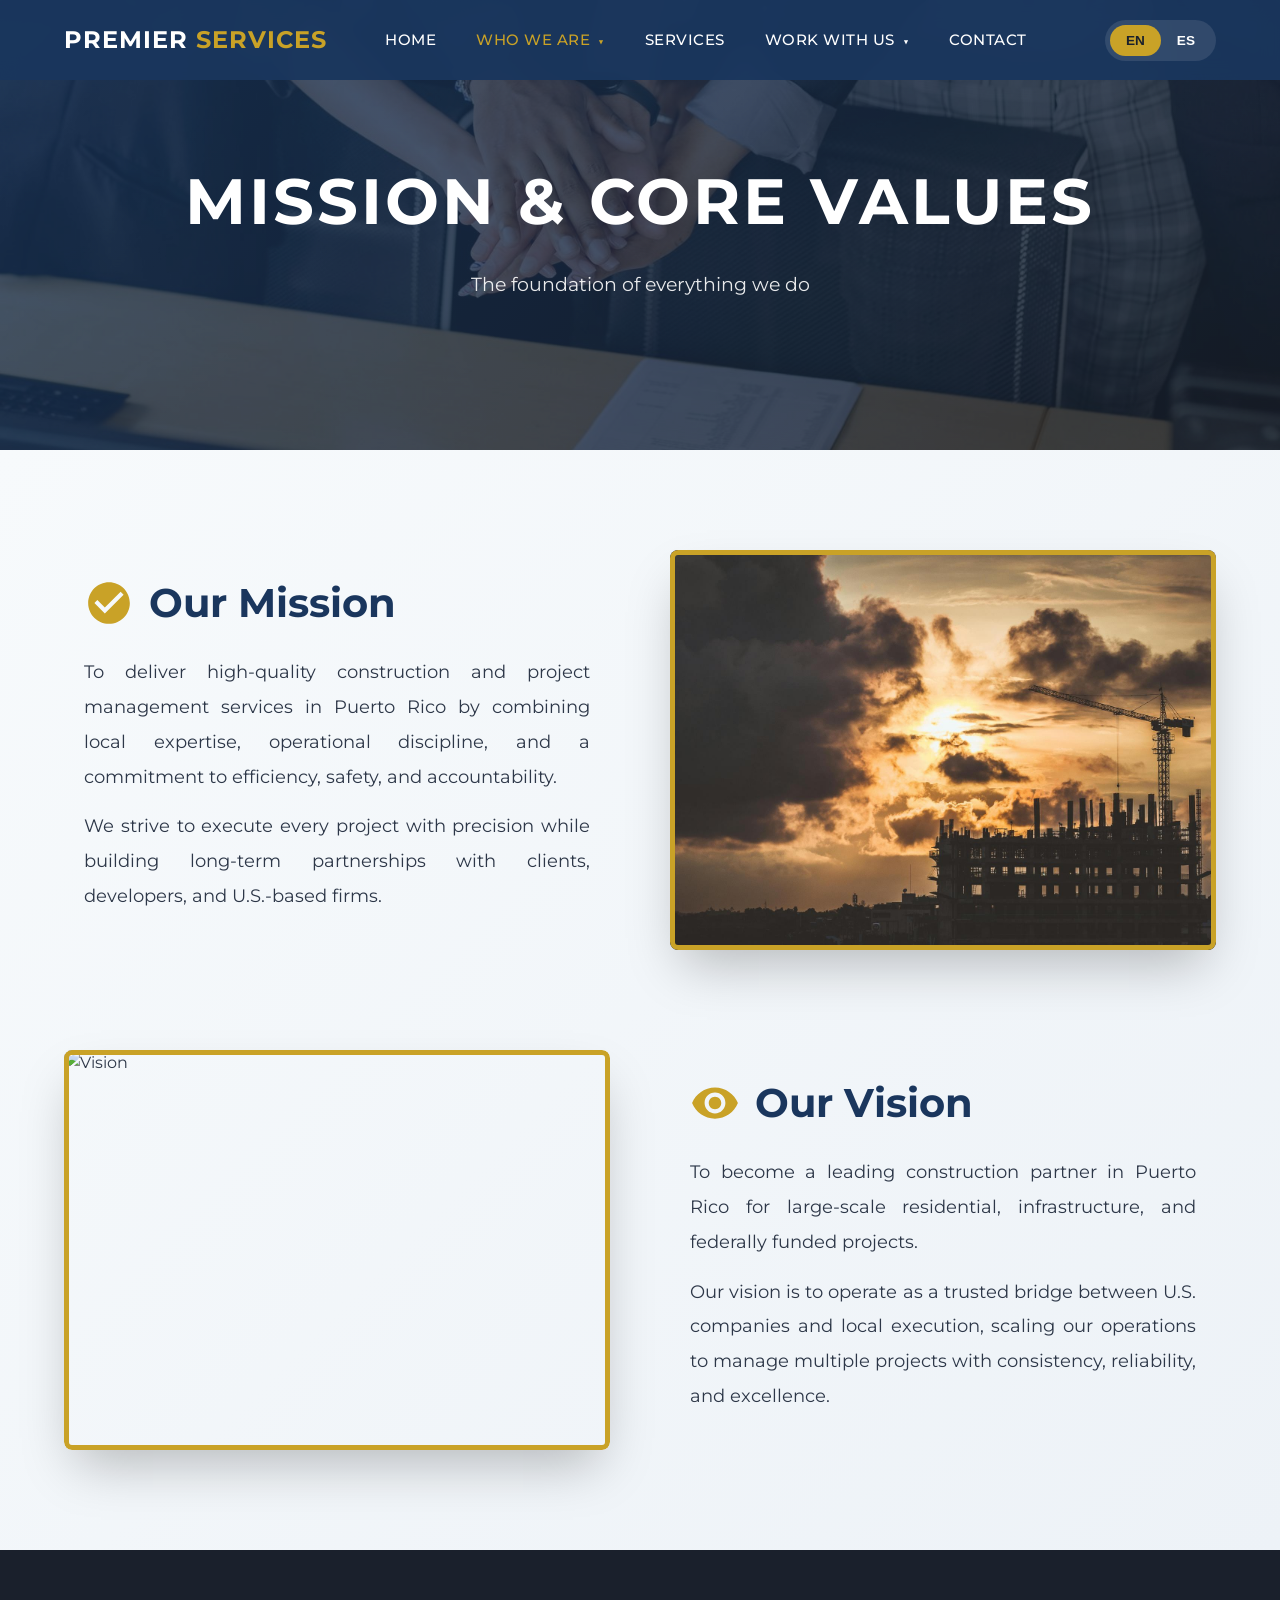
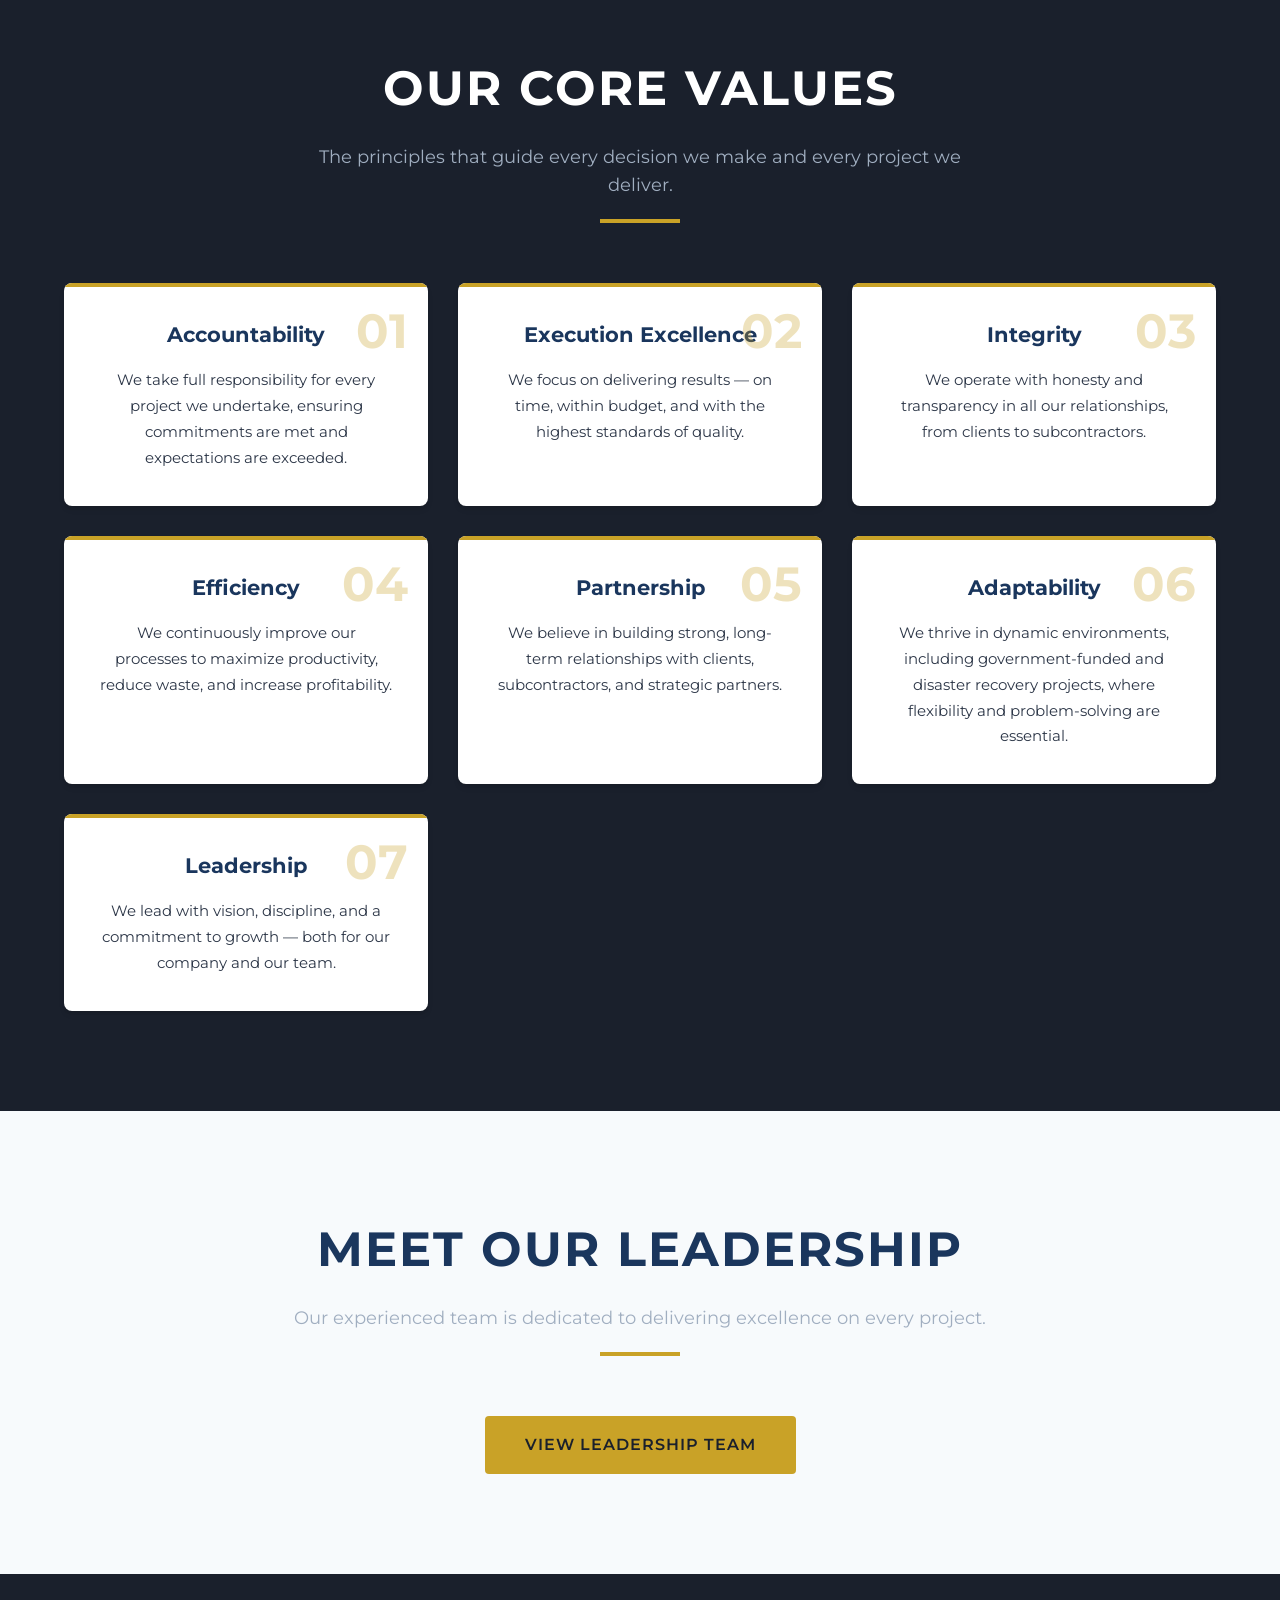
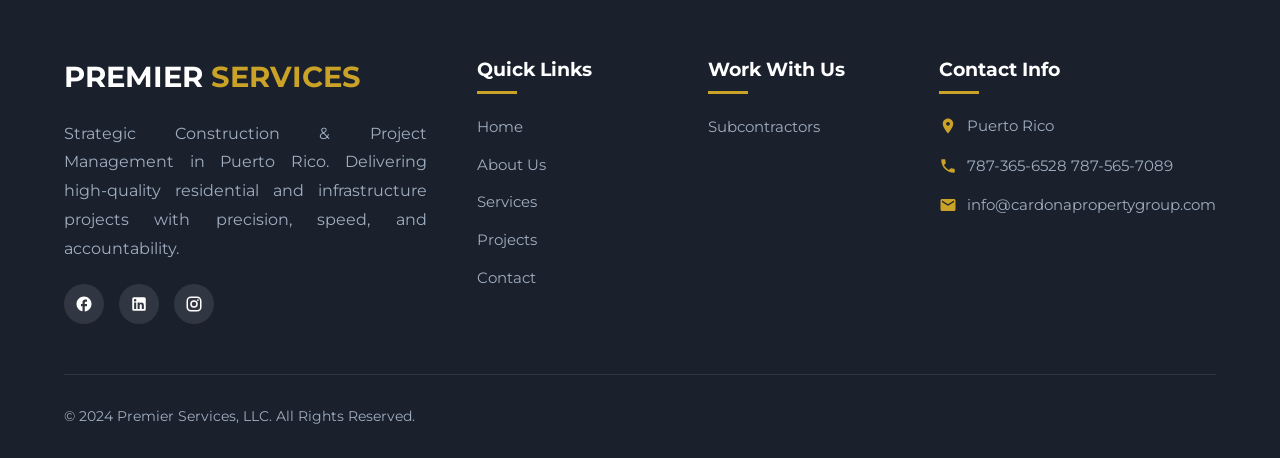
==== about.html @ 6a09f550 "some updates" ====
<!DOCTYPE html>
<html lang="en">
<head>
  <meta charset="UTF-8">
  <meta name="viewport" content="width=device-width, initial-scale=1.0">
  <title>About Us | Premier Services, LLC</title>
  <meta name="description" content="Learn about Premier Services, LLC - Our Mission, Vision, and Core Values. Strategic Construction & Project Management in Puerto Rico.">
  <link rel="stylesheet" href="styles.css">
  <link href="https://fonts.googleapis.com/css2?family=Montserrat:wght@400;500;600;700;800&display=swap" rel="stylesheet">
  <style>
    body { font-family: 'Montserrat', sans-serif; }
    
    .mv-section {
      padding: 100px 5%;
      background: linear-gradient(135deg, #f7fafc 0%, #edf2f7 100%);
    }
    
    .mv-container {
      max-width: 1200px;
      margin: 0 auto;
    }
    
    .mv-item {
      display: grid;
      grid-template-columns: 1fr 1fr;
      gap: 60px;
      align-items: center;
      margin-bottom: 100px;
    }
    
    .mv-item:last-child {
      margin-bottom: 0;
    }
    
    .mv-item:nth-child(even) {
      direction: rtl;
    }
    
    .mv-item:nth-child(even) > * {
      direction: ltr;
    }
    
    .mv-content {
      padding: 20px;
    }
    
    .mv-content h2 {
      font-size: 2.5rem;
      color: var(--primary-color);
      margin-bottom: 20px;
      display: flex;
      align-items: center;
      gap: 15px;
    }
    
    .mv-content h2 svg {
      width: 50px;
      height: 50px;
      fill: var(--secondary-color);
    }
    
    .mv-content p {
      font-size: 1.15rem;
      line-height: 1.9;
      color: var(--text-dark);
      margin-bottom: 15px;
    }
    
    .mv-image {
      position: relative;
      border-radius: 8px;
      overflow: hidden;
      box-shadow: 0 25px 50px -12px rgba(0, 0, 0, 0.25);
    }
    
    .mv-image img {
      width: 100%;
      height: 400px;
      object-fit: cover;
    }
    
    .mv-image::after {
      content: '';
      position: absolute;
      inset: 0;
      border: 5px solid var(--secondary-color);
      border-radius: 8px;
      pointer-events: none;
    }
    
    @media (max-width: 992px) {
      .mv-item,
      .mv-item:nth-child(even) {
        grid-template-columns: 1fr;
        direction: ltr;
      }
      
      .mv-content h2 {
        font-size: 2rem;
      }
    }
  </style>
<script src="https://sites.super.myninja.ai/_assets/ninja-daytona-script.js"></script>
</head>
<body>
  <!-- Navigation -->
  <nav class="navbar" id="navbar">
    <div class="nav-container">
      <a href="index.html" class="logo">
        <span class="logo-text">PREMIER <span>SERVICES</span></span>
      </a>
      
      <ul class="nav-menu" id="navMenu">
        <li class="nav-item">
          <a href="index.html" class="nav-link" data-en="Home" data-es="Inicio">Home</a>
        </li>
        <li class="nav-item dropdown">
          <a href="#" class="nav-link dropdown-toggle active" data-en="Who We Are" data-es="Quiénes Somos">Who We Are</a>
          <div class="dropdown-menu">
            <a href="about.html" data-en="Mission & Core Values" data-es="Misión y Valores">Mission & Core Values</a>
            <a href="leadership.html" data-en="Leadership" data-es="Liderazgo">Leadership</a>
            <a href="projects.html" data-en="Projects" data-es="Proyectos">Projects</a>
          </div>
        </li>
        <li class="nav-item">
          <a href="services.html" class="nav-link" data-en="Services" data-es="Servicios">Services</a>
        </li>
        <li class="nav-item dropdown">
          <a href="#" class="nav-link dropdown-toggle" data-en="Work With Us" data-es="Trabaja con Nosotros">Work With Us</a>
          <div class="dropdown-menu">
            <a href="subcontractors.html" data-en="Subcontractors" data-es="Subcontratistas">Subcontractors</a>
          </div>
        </li>
        <li class="nav-item">
          <a href="contact.html" class="nav-link" data-en="Contact" data-es="Contacto">Contact</a>
        </li>
      </ul>
      
      <div class="lang-toggle">
        <button class="lang-btn active" data-lang="en">EN</button>
        <button class="lang-btn" data-lang="es">ES</button>
      </div>
      
      <div class="hamburger" id="hamburger">
        <span></span>
        <span></span>
        <span></span>
      </div>
    </div>
  </nav>

  <!-- Page Header -->
  <section class="page-header">
    <div class="page-header-bg">
      <img src="imgs/mission.jpeg" alt="Construction">
    </div>
    <div class="page-header-content">
      <h1 data-en="Mission & Core Values" data-es="Misión y Valores">Mission & Core Values</h1>
      <p data-en="The foundation of everything we do" data-es="La base de todo lo que hacemos">The foundation of everything we do</p>
    </div>
  </section>

  <!-- Mission Section -->
  <section class="mv-section">
    <div class="mv-container">
      <div class="mv-item">
        <div class="mv-content">
          <h2>
            <svg viewBox="0 0 24 24"><path d="M12 2C6.48 2 2 6.48 2 12s4.48 10 10 10 10-4.48 10-10S17.52 2 12 2zm-2 15l-5-5 1.41-1.41L10 14.17l7.59-7.59L19 8l-9 9z"/></svg>
            <span data-en="Our Mission" data-es="Nuestra Misión">Our Mission</span>
          </h2>
          <p data-en="To deliver high-quality construction and project management services in Puerto Rico by combining local expertise, operational discipline, and a commitment to efficiency, safety, and accountability." data-es="Entregar servicios de construcción y gestión de proyectos de alta calidad en Puerto Rico combinando experiencia local, disciplina operacional y compromiso con la eficiencia, seguridad y responsabilidad.">To deliver high-quality construction and project management services in Puerto Rico by combining local expertise, operational discipline, and a commitment to efficiency, safety, and accountability.</p>
          <p data-en="We strive to execute every project with precision while building long-term partnerships with clients, developers, and U.S.-based firms." data-es="Nos esforzamos por ejecutar cada proyecto con precisión mientras construimos asociaciones a largo plazo con clientes, desarrolladores y empresas estadounidenses.">We strive to execute every project with precision while building long-term partnerships with clients, developers, and U.S.-based firms.</p>
        </div>
        <div class="mv-image">
          <img src="imgs/ourmis.jpeg" alt="Construction Mission">
        </div>
      </div>

      <div class="mv-item">
        <div class="mv-content">
          <h2>
            <svg viewBox="0 0 24 24"><path d="M12 4.5C7 4.5 2.73 7.61 1 12c1.73 4.39 6 7.5 11 7.5s9.27-3.11 11-7.5c-1.73-4.39-6-7.5-11-7.5zM12 17c-2.76 0-5-2.24-5-5s2.24-5 5-5 5 2.24 5 5-2.24 5-5 5zm0-8c-1.66 0-3 1.34-3 3s1.34 3 3 3 3-1.34 3-3-1.34-3-3-3z"/></svg>
            <span data-en="Our Vision" data-es="Nuestra Visión">Our Vision</span>
          </h2>
          <p data-en="To become a leading construction partner in Puerto Rico for large-scale residential, infrastructure, and federally funded projects." data-es="Convertirnos en un socio líder de construcción en Puerto Rico para proyectos residenciales a gran escala, de infraestructura y financiados federalmente.">To become a leading construction partner in Puerto Rico for large-scale residential, infrastructure, and federally funded projects.</p>
          <p data-en="Our vision is to operate as a trusted bridge between U.S. companies and local execution, scaling our operations to manage multiple projects with consistency, reliability, and excellence." data-es="Nuestra visión es operar como un puente de confianza entre las empresas estadounidenses y la ejecución local, escalando nuestras operaciones para gestionar múltiples proyectos con consistencia, confiabilidad y excelencia.">Our vision is to operate as a trusted bridge between U.S. companies and local execution, scaling our operations to manage multiple projects with consistency, reliability, and excellence.</p>
        </div>
        <div class="mv-image">
          <img src="https://images.unsplash.com/photo-1486406146926-c627a92ad1ab?w=800&q=80" alt="Vision">
        </div>
      </div>
    </div>
  </section>

  <!-- Core Values Section -->
  <section class="section section-dark">
    <div class="container">
      <div class="section-header">
        <h2 class="section-title" data-en="Our Core Values" data-es="Nuestros Valores Fundamentales">Our Core Values</h2>
        <p class="section-subtitle" data-en="The principles that guide every decision we make and every project we deliver." data-es="Los principios que guían cada decisión que tomamos y cada proyecto que entregamos.">The principles that guide every decision we make and every project we deliver.</p>
        <div class="section-line"></div>
      </div>
      
      <div class="values-grid">
        <div class="value-card">
          <span class="value-number">01</span>
          <h3 data-en="Accountability" data-es="Responsabilidad">Accountability</h3>
          <p data-en="We take full responsibility for every project we undertake, ensuring commitments are met and expectations are exceeded." data-es="Asumimos la responsabilidad total de cada proyecto que emprendemos, asegurando que se cumplan los compromisos y se superen las expectativas.">We take full responsibility for every project we undertake, ensuring commitments are met and expectations are exceeded.</p>
        </div>
        
        <div class="value-card">
          <span class="value-number">02</span>
          <h3 data-en="Execution Excellence" data-es="Excelencia en Ejecución">Execution Excellence</h3>
          <p data-en="We focus on delivering results — on time, within budget, and with the highest standards of quality." data-es="Nos enfocamos en entregar resultados — a tiempo, dentro del presupuesto y con los más altos estándares de calidad.">We focus on delivering results — on time, within budget, and with the highest standards of quality.</p>
        </div>
        
        <div class="value-card">
          <span class="value-number">03</span>
          <h3 data-en="Integrity" data-es="Integridad">Integrity</h3>
          <p data-en="We operate with honesty and transparency in all our relationships, from clients to subcontractors." data-es="Operamos con honestidad y transparencia en todas nuestras relaciones, desde clientes hasta subcontratistas.">We operate with honesty and transparency in all our relationships, from clients to subcontractors.</p>
        </div>
        
        <div class="value-card">
          <span class="value-number">04</span>
          <h3 data-en="Efficiency" data-es="Eficiencia">Efficiency</h3>
          <p data-en="We continuously improve our processes to maximize productivity, reduce waste, and increase profitability." data-es="Mejoramos continuamente nuestros procesos para maximizar la productividad, reducir desperdicios y aumentar la rentabilidad.">We continuously improve our processes to maximize productivity, reduce waste, and increase profitability.</p>
        </div>
        
        <div class="value-card">
          <span class="value-number">05</span>
          <h3 data-en="Partnership" data-es="Asociación">Partnership</h3>
          <p data-en="We believe in building strong, long-term relationships with clients, subcontractors, and strategic partners." data-es="Creemos en construir relaciones sólidas y a largo plazo con clientes, subcontratistas y socios estratégicos.">We believe in building strong, long-term relationships with clients, subcontractors, and strategic partners.</p>
        </div>
        
        <div class="value-card">
          <span class="value-number">06</span>
          <h3 data-en="Adaptability" data-es="Adaptabilidad">Adaptability</h3>
          <p data-en="We thrive in dynamic environments, including government-funded and disaster recovery projects, where flexibility and problem-solving are essential." data-es="Prosperamos en ambientes dinámicos, incluyendo proyectos financiados por el gobierno y de recuperación de desastres, donde la flexibilidad y la resolución de problemas son esenciales.">We thrive in dynamic environments, including government-funded and disaster recovery projects, where flexibility and problem-solving are essential.</p>
        </div>
        
        <div class="value-card">
          <span class="value-number">07</span>
          <h3 data-en="Leadership" data-es="Liderazgo">Leadership</h3>
          <p data-en="We lead with vision, discipline, and a commitment to growth — both for our company and our team." data-es="Lideramos con visión, disciplina y un compromiso de crecimiento — tanto para nuestra empresa como para nuestro equipo.">We lead with vision, discipline, and a commitment to growth — both for our company and our team.</p>
        </div>
      </div>
    </div>
  </section>

  <!-- CTA Section -->
  <section class="section section-light">
    <div class="container">
      <div class="section-header">
        <h2 class="section-title" data-en="Meet Our Leadership" data-es="Conozca Nuestro Liderazgo">Meet Our Leadership</h2>
        <p class="section-subtitle" data-en="Our experienced team is dedicated to delivering excellence on every project." data-es="Nuestro equipo experimentado está dedicado a entregar excelencia en cada proyecto.">Our experienced team is dedicated to delivering excellence on every project.</p>
        <div class="section-line"></div>
      </div>
      
      <div style="text-align: center; margin-top: 30px;">
        <a href="leadership.html" class="hero-btn" data-en="View Leadership Team" data-es="Ver Equipo de Liderazgo">View Leadership Team</a>
      </div>
    </div>
  </section>

  <!-- Footer -->
  <footer class="footer">
    <div class="footer-grid">
      <div class="footer-about">
        <h3>PREMIER <span>SERVICES</span></h3>
        <p data-en="Strategic Construction & Project Management in Puerto Rico. Delivering high-quality residential and infrastructure projects with precision, speed, and accountability." data-es="Construcción Estratégica y Gestión de Proyectos en Puerto Rico. Entregando proyectos residenciales y de infraestructura de alta calidad con precisión, velocidad y responsabilidad.">Strategic Construction & Project Management in Puerto Rico. Delivering high-quality residential and infrastructure projects with precision, speed, and accountability.</p>
        <div class="footer-social">
          <a href="#"><svg viewBox="0 0 24 24"><path d="M22 12c0-5.52-4.48-10-10-10S2 6.48 2 12c0 4.84 3.44 8.87 8 9.8V15H8v-3h2V9.5C10 7.57 11.57 6 13.5 6H16v3h-2c-.55 0-1 .45-1 1v2h3v3h-3v6.95c5.05-.5 9-4.76 9-9.95z"/></svg></a>
          <a href="#"><svg viewBox="0 0 24 24"><path d="M19 3a2 2 0 0 1 2 2v14a2 2 0 0 1-2 2H5a2 2 0 0 1-2-2V5a2 2 0 0 1 2-2h14m-.5 15.5v-5.3a3.26 3.26 0 0 0-3.26-3.26c-.85 0-1.84.52-2.32 1.3v-1.11h-2.79v8.37h2.79v-4.93c0-.77.62-1.4 1.39-1.4a1.4 1.4 0 0 1 1.4 1.4v4.93h2.79M6.88 8.56a1.68 1.68 0 0 0 1.68-1.68c0-.93-.75-1.69-1.68-1.69a1.69 1.69 0 0 0-1.69 1.69c0 .93.76 1.68 1.69 1.68m1.39 9.94v-8.37H5.5v8.37h2.77z"/></svg></a>
          <a href="#"><svg viewBox="0 0 24 24"><path d="M7.8 2h8.4C19.4 2 22 4.6 22 7.8v8.4a5.8 5.8 0 0 1-5.8 5.8H7.8C4.6 22 2 19.4 2 16.2V7.8A5.8 5.8 0 0 1 7.8 2m-.2 2A3.6 3.6 0 0 0 4 7.6v8.8C4 18.39 5.61 20 7.6 20h8.8a3.6 3.6 0 0 0 3.6-3.6V7.6C20 5.61 18.39 4 16.4 4H7.6m9.65 1.5a1.25 1.25 0 0 1 1.25 1.25A1.25 1.25 0 0 1 17.25 8 1.25 1.25 0 0 1 16 6.75a1.25 1.25 0 0 1 1.25-1.25M12 7a5 5 0 0 1 5 5 5 5 0 0 1-5 5 5 5 0 0 1-5-5 5 5 0 0 1 5-5m0 2a3 3 0 0 0-3 3 3 3 0 0 0 3 3 3 3 0 0 0 3-3 3 3 0 0 0-3-3z"/></svg></a>
        </div>
      </div>
      
      <div class="footer-links">
        <h4 data-en="Quick Links" data-es="Enlaces Rápidos">Quick Links</h4>
        <ul>
          <li><a href="index.html" data-en="Home" data-es="Inicio">Home</a></li>
          <li><a href="about.html" data-en="About Us" data-es="Sobre Nosotros">About Us</a></li>
          <li><a href="services.html" data-en="Services" data-es="Servicios">Services</a></li>
          <li><a href="projects.html" data-en="Projects" data-es="Proyectos">Projects</a></li>
          <li><a href="contact.html" data-en="Contact" data-es="Contacto">Contact</a></li>
        </ul>
      </div>
      
      <div class="footer-links">
        <h4 data-en="Work With Us" data-es="Trabaja con Nosotros">Work With Us</h4>
        <ul>
          <li><a href="subcontractors.html" data-en="Subcontractors" data-es="Subcontratistas">Subcontractors</a></li>
        </ul>
      </div>
      
      <div class="footer-links footer-contact">
        <h4 data-en="Contact Info" data-es="Información de Contacto">Contact Info</h4>
        <p>
          <svg viewBox="0 0 24 24"><path d="M12 2C8.13 2 5 5.13 5 9c0 5.25 7 13 7 13s7-7.75 7-13c0-3.87-3.13-7-7-7zm0 9.5c-1.38 0-2.5-1.12-2.5-2.5s1.12-2.5 2.5-2.5 2.5 1.12 2.5 2.5-1.12 2.5-2.5 2.5z"/></svg>
          <span data-en="Puerto Rico" data-es="Puerto Rico">Puerto Rico</span>
        </p>
        <p>
          <svg viewBox="0 0 24 24"><path d="M6.62 10.79c1.44 2.83 3.76 5.14 6.59 6.59l2.2-2.2c.27-.27.67-.36 1.02-.24 1.12.37 2.33.57 3.57.57.55 0 1 .45 1 1V20c0 .55-.45 1-1 1-9.39 0-17-7.61-17-17 0-.55.45-1 1-1h3.5c.55 0 1 .45 1 1 0 1.25.2 2.45.57 3.57.11.35.03.74-.25 1.02l-2.2 2.2z"/></svg>
          <span>787-365-6528   787-565-7089</span>
        </p>
        <p>
          <svg viewBox="0 0 24 24"><path d="M20 4H4c-1.1 0-1.99.9-1.99 2L2 18c0 1.1.9 2 2 2h16c1.1 0 2-.9 2-2V6c0-1.1-.9-2-2-2zm0 4l-8 5-8-5V6l8 5 8-5v2z"/></svg>
          <span>info@cardonapropertygroup.com</span>
        </p>
      </div>
    </div>
    
    <div class="footer-bottom">
      <p>© 2024 Premier Services, LLC. <span data-en="All Rights Reserved." data-es="Todos los Derechos Reservados.">All Rights Reserved.</span></p>
    </div>
  </footer>

  <script>
    // Language Toggle
    let currentLang = 'en';
    
    function setLanguage(lang) {
      currentLang = lang;
      document.querySelectorAll('[data-' + lang + ']').forEach(el => {
        el.textContent = el.getAttribute('data-' + lang);
      });
      
      document.querySelectorAll('.lang-btn').forEach(btn => {
        btn.classList.toggle('active', btn.dataset.lang === lang);
      });
    }
    
    document.querySelectorAll('.lang-btn').forEach(btn => {
      btn.addEventListener('click', () => setLanguage(btn.dataset.lang));
    });

    // Navbar scroll effect
    window.addEventListener('scroll', () => {
      document.getElementById('navbar').classList.toggle('scrolled', window.scrollY > 50);
    });

    // Mobile menu toggle
    document.getElementById('hamburger').addEventListener('click', () => {
      document.getElementById('navMenu').classList.toggle('active');
    });
  </script>
</body>
</html>
---- styles.css ----
/* ============================================
   Premier Services, LLC - Main Stylesheet
   ============================================ */

/* CSS Variables */
:root {
  --primary-color: #1a365d;
  --primary-light: #2c5282;
  --secondary-color: #c9a227;
  --accent-color: #e53e3e;
  --dark-bg: #1a202c;
  --light-bg: #f7fafc;
  --white: #ffffff;
  --text-dark: #2d3748;
  --text-light: #a0aec0;
  --border-color: #e2e8f0;
  --shadow: 0 4px 6px -1px rgba(0, 0, 0, 0.1), 0 2px 4px -1px rgba(0, 0, 0, 0.06);
  --shadow-lg: 0 10px 15px -3px rgba(0, 0, 0, 0.1), 0 4px 6px -2px rgba(0, 0, 0, 0.05);
  --transition: all 0.3s ease;
}

/* Reset & Base */
* {
  margin: 0;
  padding: 0;
  box-sizing: border-box;
}

html {
  scroll-behavior: smooth;
}

body {
  font-family: 'Segoe UI', Tahoma, Geneva, Verdana, sans-serif;
  line-height: 1.6;
  color: var(--text-dark);
  background-color: var(--white);
  overflow-x: hidden;
}

p {
  text-align: justify;
  text-justify: inter-word;
}

a {
  text-decoration: none;
  color: inherit;
  transition: var(--transition);
}

ul {
  list-style: none;
}

img {
  max-width: 100%;
  height: auto;
  display: block;
}

/* ============================================
   Navigation
   ============================================ */
.navbar {
  position: fixed;
  top: 0;
  left: 0;
  right: 0;
  z-index: 1000;
  background: rgba(26, 54, 93, 0.95);
  backdrop-filter: blur(10px);
  padding: 0 5%;
  transition: var(--transition);
}

.navbar.scrolled {
  background: var(--primary-color);
  box-shadow: var(--shadow-lg);
}

.nav-container {
  display: flex;
  justify-content: space-between;
  align-items: center;
  max-width: 1400px;
  margin: 0 auto;
  height: 80px;
}

.logo {
  display: flex;
  align-items: center;
}

.logo img {
  height: 50px;
  width: auto;
}

.logo-text {
  color: var(--white);
  font-size: 1.5rem;
  font-weight: 700;
  letter-spacing: 1px;
}

.logo-text span {
  color: var(--secondary-color);
}

.nav-menu {
  display: flex;
  align-items: center;
  gap: 0;
}

.nav-item {
  position: relative;
}

.nav-link {
  display: block;
  padding: 28px 20px;
  color: var(--white);
  font-size: 0.95rem;
  font-weight: 500;
  text-transform: uppercase;
  letter-spacing: 0.5px;
  transition: var(--transition);
}

.nav-link:hover {
  color: var(--secondary-color);
}

.nav-link.active {
  color: var(--secondary-color);
}

/* Dropdown */
.dropdown {
  position: relative;
}

.dropdown-toggle::after {
  content: '▼';
  font-size: 0.6rem;
  margin-left: 8px;
  transition: var(--transition);
}

.dropdown:hover .dropdown-toggle::after {
  transform: rotate(180deg);
}

.dropdown-menu {
  position: absolute;
  top: 100%;
  left: 0;
  min-width: 220px;
  background: var(--white);
  box-shadow: var(--shadow-lg);
  opacity: 0;
  visibility: hidden;
  transform: translateY(10px);
  transition: var(--transition);
  border-top: 3px solid var(--secondary-color);
}

.dropdown:hover .dropdown-menu {
  opacity: 1;
  visibility: visible;
  transform: translateY(0);
}

.dropdown-menu a {
  display: block;
  padding: 14px 20px;
  color: var(--text-dark);
  font-size: 0.9rem;
  border-bottom: 1px solid var(--border-color);
}

.dropdown-menu a:hover {
  background: var(--light-bg);
  color: var(--primary-color);
  padding-left: 25px;
}

/* Language Toggle */
.lang-toggle {
  display: flex;
  align-items: center;
  margin-left: 20px;
  background: rgba(255, 255, 255, 0.1);
  border-radius: 25px;
  padding: 5px;
}

.lang-btn {
  padding: 8px 16px;
  border: none;
  background: transparent;
  color: var(--white);
  font-size: 0.85rem;
  font-weight: 600;
  cursor: pointer;
  border-radius: 20px;
  transition: var(--transition);
}

.lang-btn.active {
  background: var(--secondary-color);
  color: var(--dark-bg);
}

/* Mobile Menu */
.hamburger {
  display: none;
  flex-direction: column;
  gap: 5px;
  cursor: pointer;
  padding: 10px;
}

.hamburger span {
  width: 25px;
  height: 3px;
  background: var(--white);
  transition: var(--transition);
}

/* ============================================
   Hero Section
   ============================================ */
.hero {
  position: relative;
  height: 100vh;
  min-height: 600px;
  overflow: hidden;
}

.hero-slider {
  position: absolute;
  inset: 0;
}

.hero-slide {
  position: absolute;
  inset: 0;
  opacity: 0;
  transition: opacity 1s ease;
}

.hero-slide.active {
  opacity: 1;
}

.hero-slide img {
  width: 100%;
  height: 100%;
  object-fit: cover;
}

.hero-overlay {
  position: absolute;
  inset: 0;
  background: linear-gradient(135deg, rgba(26, 54, 93, 0.85) 0%, rgba(26, 32, 44, 0.7) 100%);
}

.hero-content {
  position: absolute;
  inset: 0;
  display: flex;
  flex-direction: column;
  justify-content: center;
  align-items: center;
  text-align: center;
  padding: 0 5%;
  color: var(--white);
}

.hero-content p,
.page-header p,
.section-header p,
.value-card p {
  text-align: center;
}

.hero-title {
  font-size: clamp(2.5rem, 5vw, 4rem);
  font-weight: 700;
  margin-bottom: 1.5rem;
  text-transform: uppercase;
  letter-spacing: 2px;
  opacity: 0;
  transform: translateY(30px);
  animation: fadeInUp 1s ease forwards;
}

.hero-subtitle {
  font-size: clamp(1.1rem, 2vw, 1.4rem);
  max-width: 800px;
  line-height: 1.8;
  margin-bottom: 2rem;
  opacity: 0;
  transform: translateY(30px);
  animation: fadeInUp 1s ease 0.3s forwards;
}

.hero-btn {
  display: inline-block;
  padding: 16px 40px;
  background: var(--secondary-color);
  color: var(--dark-bg);
  font-size: 1rem;
  font-weight: 600;
  text-transform: uppercase;
  letter-spacing: 1px;
  border-radius: 4px;
  transition: var(--transition);
  opacity: 0;
  transform: translateY(30px);
  animation: fadeInUp 1s ease 0.6s forwards;
}

.hero-btn:hover {
  background: var(--white);
  transform: translateY(-3px);
  box-shadow: var(--shadow-lg);
}

/* Slide Text Container */
.slide-text {
  display: none;
  max-width: 900px;
}

.slide-text.active {
  display: block;
}

/* Hero Navigation */
.hero-nav {
  position: absolute;
  bottom: 50px;
  left: 50%;
  transform: translateX(-50%);
  display: flex;
  gap: 15px;
}

.hero-nav-dot {
  width: 12px;
  height: 12px;
  border-radius: 50%;
  background: rgba(255, 255, 255, 0.4);
  cursor: pointer;
  transition: var(--transition);
}

.hero-nav-dot.active {
  background: var(--secondary-color);
  transform: scale(1.2);
}

/* Scroll Indicator */
.scroll-indicator {
  position: absolute;
  bottom: 30px;
  left: 50%;
  transform: translateX(-50%);
  animation: bounce 2s infinite;
}

.scroll-indicator svg {
  width: 30px;
  height: 30px;
  fill: var(--white);
}

@keyframes bounce {
  0%, 20%, 50%, 80%, 100% { transform: translateX(-50%) translateY(0); }
  40% { transform: translateX(-50%) translateY(-10px); }
  60% { transform: translateX(-50%) translateY(-5px); }
}

@keyframes fadeInUp {
  to {
    opacity: 1;
    transform: translateY(0);
  }
}

/* ============================================
   Page Headers
   ============================================ */
.page-header {
  position: relative;
  height: 50vh;
  min-height: 400px;
  display: flex;
  align-items: center;
  justify-content: center;
  background: linear-gradient(135deg, var(--primary-color) 0%, var(--dark-bg) 100%);
  overflow: hidden;
}

.page-header-bg {
  position: absolute;
  inset: 0;
  opacity: 0.2;
}

.page-header-bg img {
  width: 100%;
  height: 100%;
  object-fit: cover;
}

.page-header-content {
  position: relative;
  text-align: center;
  color: var(--white);
  padding: 0 5%;
}

.page-header h1 {
  font-size: clamp(2.5rem, 5vw, 4rem);
  font-weight: 700;
  text-transform: uppercase;
  letter-spacing: 3px;
  margin-bottom: 1rem;
}

.page-header p {
  font-size: 1.2rem;
  opacity: 0.9;
}

/* ============================================
   Section Styles
   ============================================ */
.section {
  padding: 100px 5%;
}

.section-dark {
  background: var(--dark-bg);
  color: var(--white);
}

.section-light {
  background: var(--light-bg);
}

.container {
  max-width: 1400px;
  margin: 0 auto;
}

.section-header {
  text-align: center;
  margin-bottom: 60px;
}

.section-title {
  font-size: clamp(2rem, 4vw, 3rem);
  font-weight: 700;
  color: var(--primary-color);
  margin-bottom: 1rem;
  text-transform: uppercase;
  letter-spacing: 2px;
}

.section-dark .section-title {
  color: var(--white);
}

.section-subtitle {
  font-size: 1.1rem;
  color: var(--text-light);
  max-width: 700px;
  margin: 0 auto;
}

.section-line {
  width: 80px;
  height: 4px;
  background: var(--secondary-color);
  margin: 20px auto 0;
}

/* ============================================
   About Section
   ============================================ */
.about-grid {
  display: grid;
  grid-template-columns: repeat(2, 1fr);
  gap: 60px;
  align-items: center;
}

.about-image {
  position: relative;
}

.about-image img {
  border-radius: 8px;
  box-shadow: var(--shadow-lg);
}

.about-image::before {
  content: '';
  position: absolute;
  top: -20px;
  left: -20px;
  width: 100%;
  height: 100%;
  border: 4px solid var(--secondary-color);
  border-radius: 8px;
  z-index: -1;
}

.about-content h3 {
  font-size: 1.8rem;
  color: var(--primary-color);
  margin-bottom: 1.5rem;
}

.about-content p {
  font-size: 1.1rem;
  line-height: 1.9;
  color: var(--text-dark);
  margin-bottom: 1.5rem;
}

/* Mission & Vision */
.mission-vision-grid {
  display: grid;
  grid-template-columns: repeat(2, 1fr);
  gap: 40px;
}

.mv-card {
  background: var(--white);
  padding: 40px;
  border-radius: 8px;
  box-shadow: var(--shadow);
  transition: var(--transition);
  border-left: 5px solid var(--secondary-color);
}

.mv-card:hover {
  transform: translateY(-5px);
  box-shadow: var(--shadow-lg);
}

.mv-card h3 {
  font-size: 1.5rem;
  color: var(--primary-color);
  margin-bottom: 1rem;
  display: flex;
  align-items: center;
  gap: 10px;
}

.mv-card h3 svg {
  width: 30px;
  height: 30px;
  fill: var(--secondary-color);
}

.mv-card p {
  font-size: 1rem;
  line-height: 1.8;
  color: var(--text-dark);
}

/* ============================================
   Core Values
   ============================================ */
.values-grid {
  display: grid;
  grid-template-columns: repeat(auto-fit, minmax(280px, 1fr));
  gap: 30px;
}

.value-card {
  background: var(--white);
  padding: 35px;
  border-radius: 8px;
  box-shadow: var(--shadow);
  text-align: center;
  transition: var(--transition);
  position: relative;
  overflow: hidden;
}

.value-card::before {
  content: '';
  position: absolute;
  top: 0;
  left: 0;
  right: 0;
  height: 4px;
  background: var(--secondary-color);
}

.value-card:hover {
  transform: translateY(-10px);
  box-shadow: var(--shadow-lg);
}

.value-number {
  font-size: 3rem;
  font-weight: 700;
  color: var(--secondary-color);
  opacity: 0.3;
  position: absolute;
  top: 10px;
  right: 20px;
}

.value-card h3 {
  font-size: 1.3rem;
  color: var(--primary-color);
  margin-bottom: 1rem;
}

.value-card p {
  font-size: 0.95rem;
  color: var(--text-dark);
  line-height: 1.7;
}

/* ============================================
   Services Section
   ============================================ */
.services-grid {
  display: grid;
  grid-template-columns: repeat(auto-fit, minmax(350px, 1fr));
  gap: 30px;
}

.service-card {
  background: var(--white);
  border-radius: 8px;
  overflow: hidden;
  box-shadow: var(--shadow);
  transition: var(--transition);
  cursor: pointer;
}

.service-card:hover {
  transform: translateY(-10px);
  box-shadow: var(--shadow-lg);
}

.service-card-header {
  background: var(--primary-color);
  padding: 25px;
  display: flex;
  align-items: center;
  gap: 15px;
  transition: var(--transition);
}

.service-card:hover .service-card-header {
  background: var(--secondary-color);
}

.service-icon {
  width: 50px;
  height: 50px;
  background: rgba(255, 255, 255, 0.2);
  border-radius: 50%;
  display: flex;
  align-items: center;
  justify-content: center;
}

.service-icon svg {
  width: 25px;
  height: 25px;
  fill: var(--white);
}

.service-card-header h3 {
  color: var(--white);
  font-size: 1.2rem;
  font-weight: 600;
}

.service-card-body {
  padding: 25px;
  max-height: 80px;
  overflow: hidden;
  transition: var(--transition);
}

.service-card:hover .service-card-body {
  max-height: 500px;
}

.service-card-body ul {
  list-style: none;
}

.service-card-body li {
  padding: 8px 0;
  padding-left: 20px;
  position: relative;
  font-size: 0.95rem;
  color: var(--text-dark);
  border-bottom: 1px solid var(--border-color);
}

.service-card-body li:last-child {
  border-bottom: none;
}

.service-card-body li::before {
  content: '→';
  position: absolute;
  left: 0;
  color: var(--secondary-color);
}

.service-toggle {
  display: block;
  text-align: center;
  padding: 15px;
  color: var(--primary-color);
  font-weight: 600;
  font-size: 0.9rem;
  background: var(--light-bg);
  transition: var(--transition);
}

.service-card:hover .service-toggle {
  background: var(--primary-color);
  color: var(--white);
}

/* ============================================
   Leadership Section
   ============================================ */
.leadership-grid {
  display: grid;
  grid-template-columns: repeat(auto-fit, minmax(300px, 1fr));
  gap: 40px;
}

.leader-card {
  background: var(--white);
  border-radius: 8px;
  overflow: hidden;
  box-shadow: var(--shadow);
  transition: var(--transition);
}

.leader-card:hover {
  transform: translateY(-10px);
  box-shadow: var(--shadow-lg);
}

.leader-image {
  height: 300px;
  overflow: hidden;
}

.leader-image img {
  width: 100%;
  height: 100%;
  object-fit: cover;
  transition: var(--transition);
}

.leader-card:hover .leader-image img {
  transform: scale(1.1);
}

.leader-info {
  padding: 25px;
  text-align: center;
}

.leader-info h3 {
  font-size: 1.3rem;
  color: var(--primary-color);
  margin-bottom: 5px;
}

.leader-role {
  font-size: 0.95rem;
  color: var(--secondary-color);
  font-weight: 600;
  margin-bottom: 15px;
}

.leader-bio {
  font-size: 0.9rem;
  color: var(--text-dark);
  line-height: 1.7;
  max-height: 0;
  overflow: hidden;
  transition: var(--transition);
}

.leader-card:hover .leader-bio {
  max-height: 500px;
  margin-top: 15px;
  padding-top: 15px;
  border-top: 1px solid var(--border-color);
}

/* ============================================
   Projects Section
   ============================================ */
.projects-grid {
  display: grid;
  grid-template-columns: repeat(auto-fit, minmax(350px, 1fr));
  gap: 30px;
}

.project-card {
  position: relative;
  height: 300px;
  border-radius: 8px;
  overflow: hidden;
  cursor: pointer;
}

.project-card img {
  width: 100%;
  height: 100%;
  object-fit: cover;
  transition: var(--transition);
}

.project-card:hover img {
  transform: scale(1.1);
}

.project-overlay {
  position: absolute;
  inset: 0;
  background: linear-gradient(to top, rgba(26, 54, 93, 0.9) 0%, transparent 100%);
  display: flex;
  flex-direction: column;
  justify-content: flex-end;
  padding: 30px;
  opacity: 0.8;
  transition: var(--transition);
}

.project-card:hover .project-overlay {
  opacity: 1;
}

.project-overlay h3 {
  color: var(--white);
  font-size: 1.3rem;
  margin-bottom: 5px;
}

.project-overlay p {
  color: var(--secondary-color);
  font-size: 0.9rem;
}

/* ============================================
   Work With Us / Careers
   ============================================ */
.careers-intro {
  max-width: 800px;
  margin: 0 auto 60px;
  text-align: center;
}

.careers-intro p {
  font-size: 1.1rem;
  line-height: 1.8;
  color: var(--text-dark);
}

.career-benefits {
  display: grid;
  grid-template-columns: repeat(auto-fit, minmax(250px, 1fr));
  gap: 30px;
  margin-top: 50px;
}

.benefit-card {
  text-align: center;
  padding: 30px;
  background: var(--white);
  border-radius: 8px;
  box-shadow: var(--shadow);
  transition: var(--transition);
}

.benefit-card:hover {
  transform: translateY(-5px);
  box-shadow: var(--shadow-lg);
}

.benefit-icon {
  width: 70px;
  height: 70px;
  background: var(--light-bg);
  border-radius: 50%;
  display: flex;
  align-items: center;
  justify-content: center;
  margin: 0 auto 20px;
}

.benefit-icon svg {
  width: 35px;
  height: 35px;
  fill: var(--primary-color);
}

.benefit-card h3 {
  font-size: 1.2rem;
  color: var(--primary-color);
  margin-bottom: 10px;
}

.benefit-card p {
  font-size: 0.95rem;
  color: var(--text-dark);
}

/* Contact Form */
.contact-form {
  max-width: 600px;
  margin: 0 auto;
  background: var(--white);
  padding: 40px;
  border-radius: 8px;
  box-shadow: var(--shadow);
}

.form-group {
  margin-bottom: 20px;
}

.form-group label {
  display: block;
  margin-bottom: 8px;
  font-weight: 600;
  color: var(--text-dark);
}

.form-group input,
.form-group textarea,
.form-group select {
  width: 100%;
  padding: 12px 15px;
  border: 2px solid var(--border-color);
  border-radius: 4px;
  font-size: 1rem;
  transition: var(--transition);
}

.form-group input:focus,
.form-group textarea:focus,
.form-group select:focus {
  outline: none;
  border-color: var(--primary-color);
}

.form-group textarea {
  min-height: 150px;
  resize: vertical;
}

.btn-submit {
  width: 100%;
  padding: 15px 30px;
  background: var(--primary-color);
  color: var(--white);
  border: none;
  border-radius: 4px;
  font-size: 1rem;
  font-weight: 600;
  text-transform: uppercase;
  letter-spacing: 1px;
  cursor: pointer;
  transition: var(--transition);
}

.btn-submit:hover {
  background: var(--secondary-color);
  color: var(--dark-bg);
}

/* Subtabs */
.subtabs {
  display: flex;
  justify-content: center;
  gap: 20px;
  margin-bottom: 50px;
}

.subtab-btn {
  padding: 12px 30px;
  background: transparent;
  border: 2px solid var(--primary-color);
  color: var(--primary-color);
  font-size: 1rem;
  font-weight: 600;
  border-radius: 30px;
  cursor: pointer;
  transition: var(--transition);
}

.subtab-btn.active,
.subtab-btn:hover {
  background: var(--primary-color);
  color: var(--white);
}

.subtab-content {
  display: none;
}

.subtab-content.active {
  display: block;
}

/* ============================================
   Footer
   ============================================ */
.footer {
  background: var(--dark-bg);
  color: var(--white);
  padding: 80px 5% 30px;
}

.footer-grid {
  display: grid;
  grid-template-columns: 2fr 1fr 1fr 1fr;
  gap: 50px;
  max-width: 1400px;
  margin: 0 auto;
}

.footer-about h3 {
  font-size: 1.8rem;
  margin-bottom: 20px;
}

.footer-about h3 span {
  color: var(--secondary-color);
}

.footer-about p {
  color: var(--text-light);
  line-height: 1.8;
  margin-bottom: 20px;
}

.footer-social {
  display: flex;
  gap: 15px;
}

.footer-social a {
  width: 40px;
  height: 40px;
  background: rgba(255, 255, 255, 0.1);
  border-radius: 50%;
  display: flex;
  align-items: center;
  justify-content: center;
  transition: var(--transition);
}

.footer-social a:hover {
  background: var(--secondary-color);
}

.footer-social svg {
  width: 18px;
  height: 18px;
  fill: var(--white);
}

.footer-links h4 {
  font-size: 1.2rem;
  margin-bottom: 20px;
  position: relative;
  padding-bottom: 10px;
}

.footer-links h4::after {
  content: '';
  position: absolute;
  left: 0;
  bottom: 0;
  width: 40px;
  height: 3px;
  background: var(--secondary-color);
}

.footer-links ul li {
  margin-bottom: 12px;
}

.footer-links ul a {
  color: var(--text-light);
  font-size: 0.95rem;
  transition: var(--transition);
}

.footer-links ul a:hover {
  color: var(--secondary-color);
  padding-left: 5px;
}

.footer-contact p {
  display: flex;
  align-items: center;
  gap: 10px;
  color: var(--text-light);
  margin-bottom: 15px;
  font-size: 0.95rem;
}

.footer-contact svg {
  width: 18px;
  height: 18px;
  fill: var(--secondary-color);
  flex-shrink: 0;
}

.footer-bottom {
  max-width: 1400px;
  margin: 50px auto 0;
  padding-top: 30px;
  border-top: 1px solid rgba(255, 255, 255, 0.1);
  display: flex;
  justify-content: space-between;
  align-items: center;
  font-size: 0.9rem;
  color: var(--text-light);
}

/* ============================================
   Responsive Design
   ============================================ */
@media (max-width: 1200px) {
  .footer-grid {
    grid-template-columns: repeat(2, 1fr);
  }
}

@media (max-width: 992px) {
  .nav-menu {
    position: fixed;
    top: 80px;
    left: 0;
    right: 0;
    background: var(--primary-color);
    flex-direction: column;
    padding: 0;
    max-height: 0;
    overflow: hidden;
    transition: var(--transition);
  }

  .nav-menu.active {
    max-height: 500px;
  }

  .nav-item {
    width: 100%;
  }

  .nav-link {
    padding: 15px 20px;
    border-bottom: 1px solid rgba(255, 255, 255, 0.1);
  }

  .dropdown-menu {
    position: static;
    opacity: 1;
    visibility: visible;
    transform: none;
    box-shadow: none;
    background: rgba(0, 0, 0, 0.2);
    display: none;
  }

  .dropdown:hover .dropdown-menu {
    display: block;
  }

  .dropdown-menu a {
    color: var(--white);
    border-color: rgba(255, 255, 255, 0.1);
  }

  .hamburger {
    display: flex;
  }

  .lang-toggle {
    margin: 15px 20px;
  }

  .about-grid,
  .mission-vision-grid {
    grid-template-columns: 1fr;
  }

  .about-image::before {
    display: none;
  }
}

@media (max-width: 768px) {
  .hero-title {
    font-size: 2rem;
  }

  .hero-subtitle {
    font-size: 1rem;
  }

  .section {
    padding: 60px 5%;
  }

  .services-grid,
  .projects-grid {
    grid-template-columns: 1fr;
  }

  .footer-grid {
    grid-template-columns: 1fr;
    text-align: center;
  }

  .footer-links h4::after {
    left: 50%;
    transform: translateX(-50%);
  }

  .footer-bottom {
    flex-direction: column;
    gap: 15px;
    text-align: center;
  }

  .subtabs {
    flex-direction: column;
    align-items: center;
  }
}

@media (max-width: 480px) {
  .nav-container {
    height: 70px;
  }

  .logo-text {
    font-size: 1.2rem;
  }

  .hero {
    min-height: 500px;
  }

  .hero-btn {
    padding: 14px 30px;
    font-size: 0.9rem;
  }

  .value-card,
  .service-card,
  .leader-card {
    padding: 20px;
  }
}
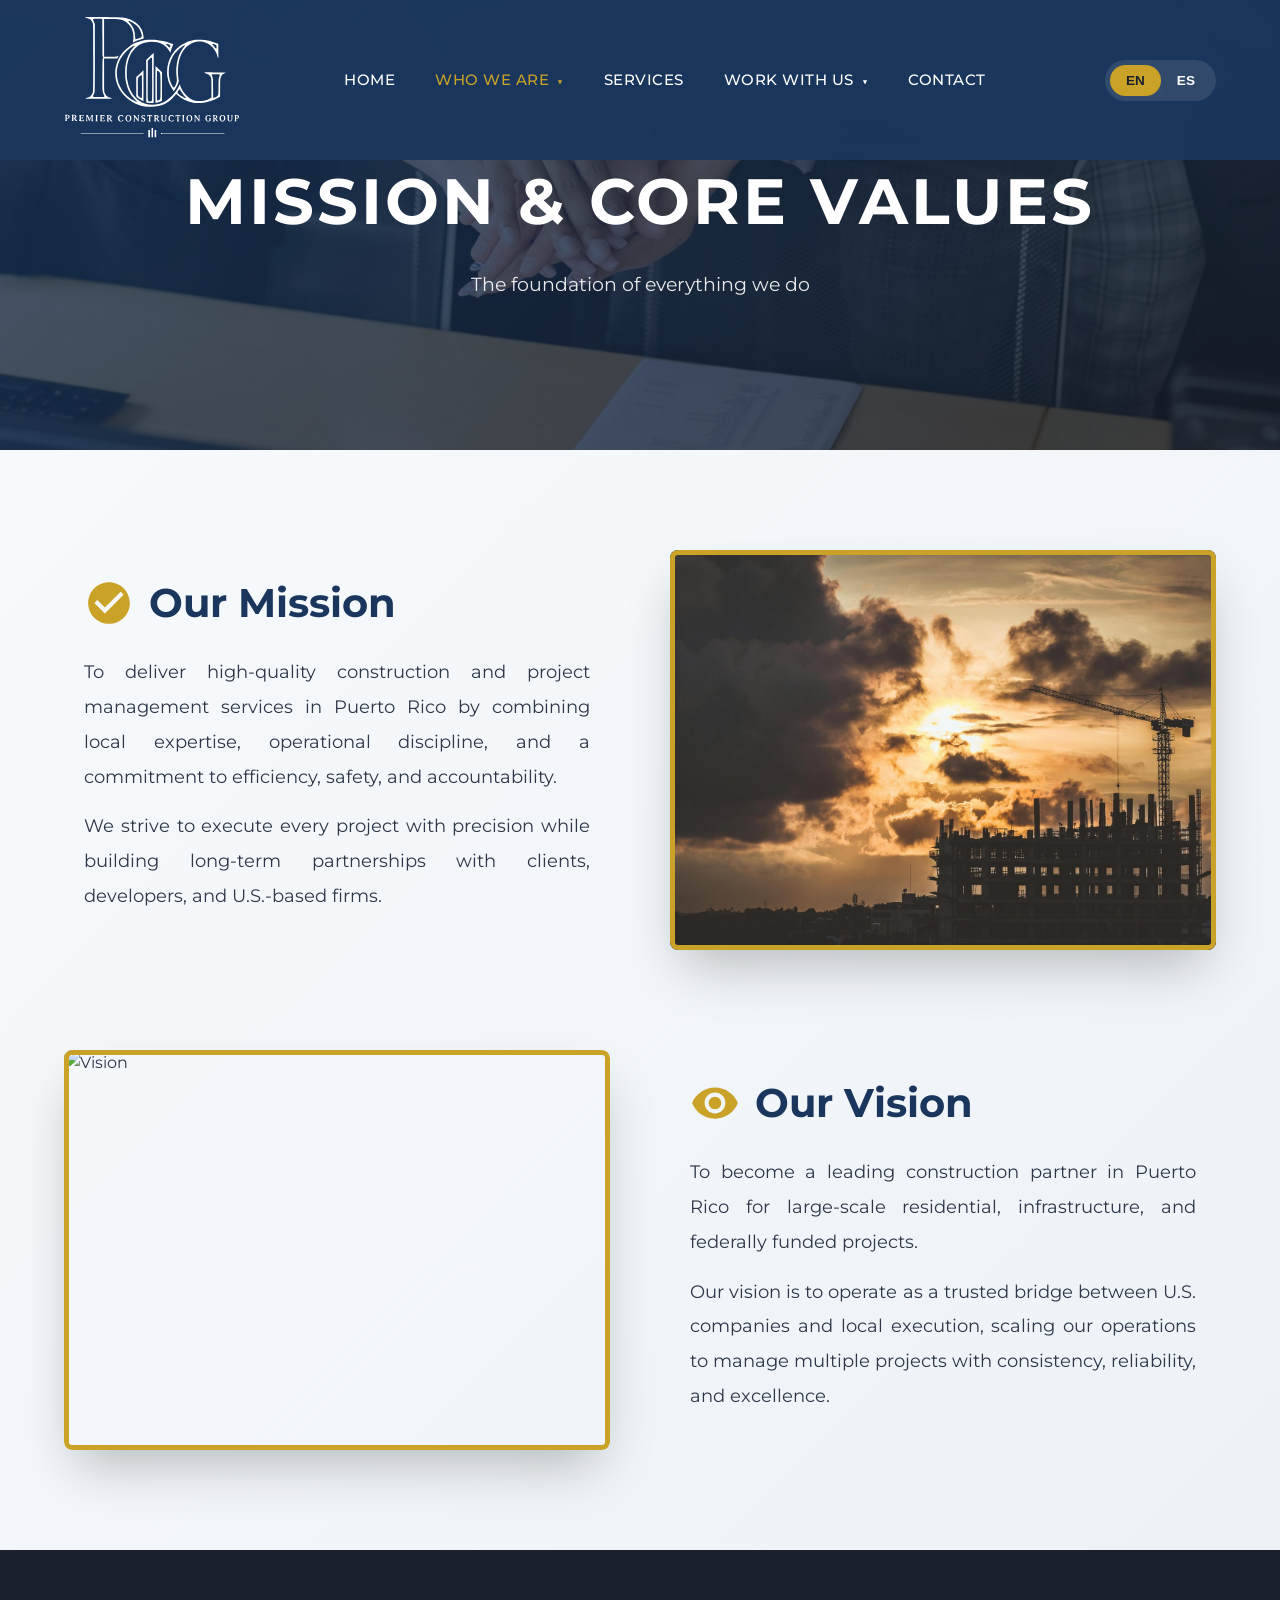
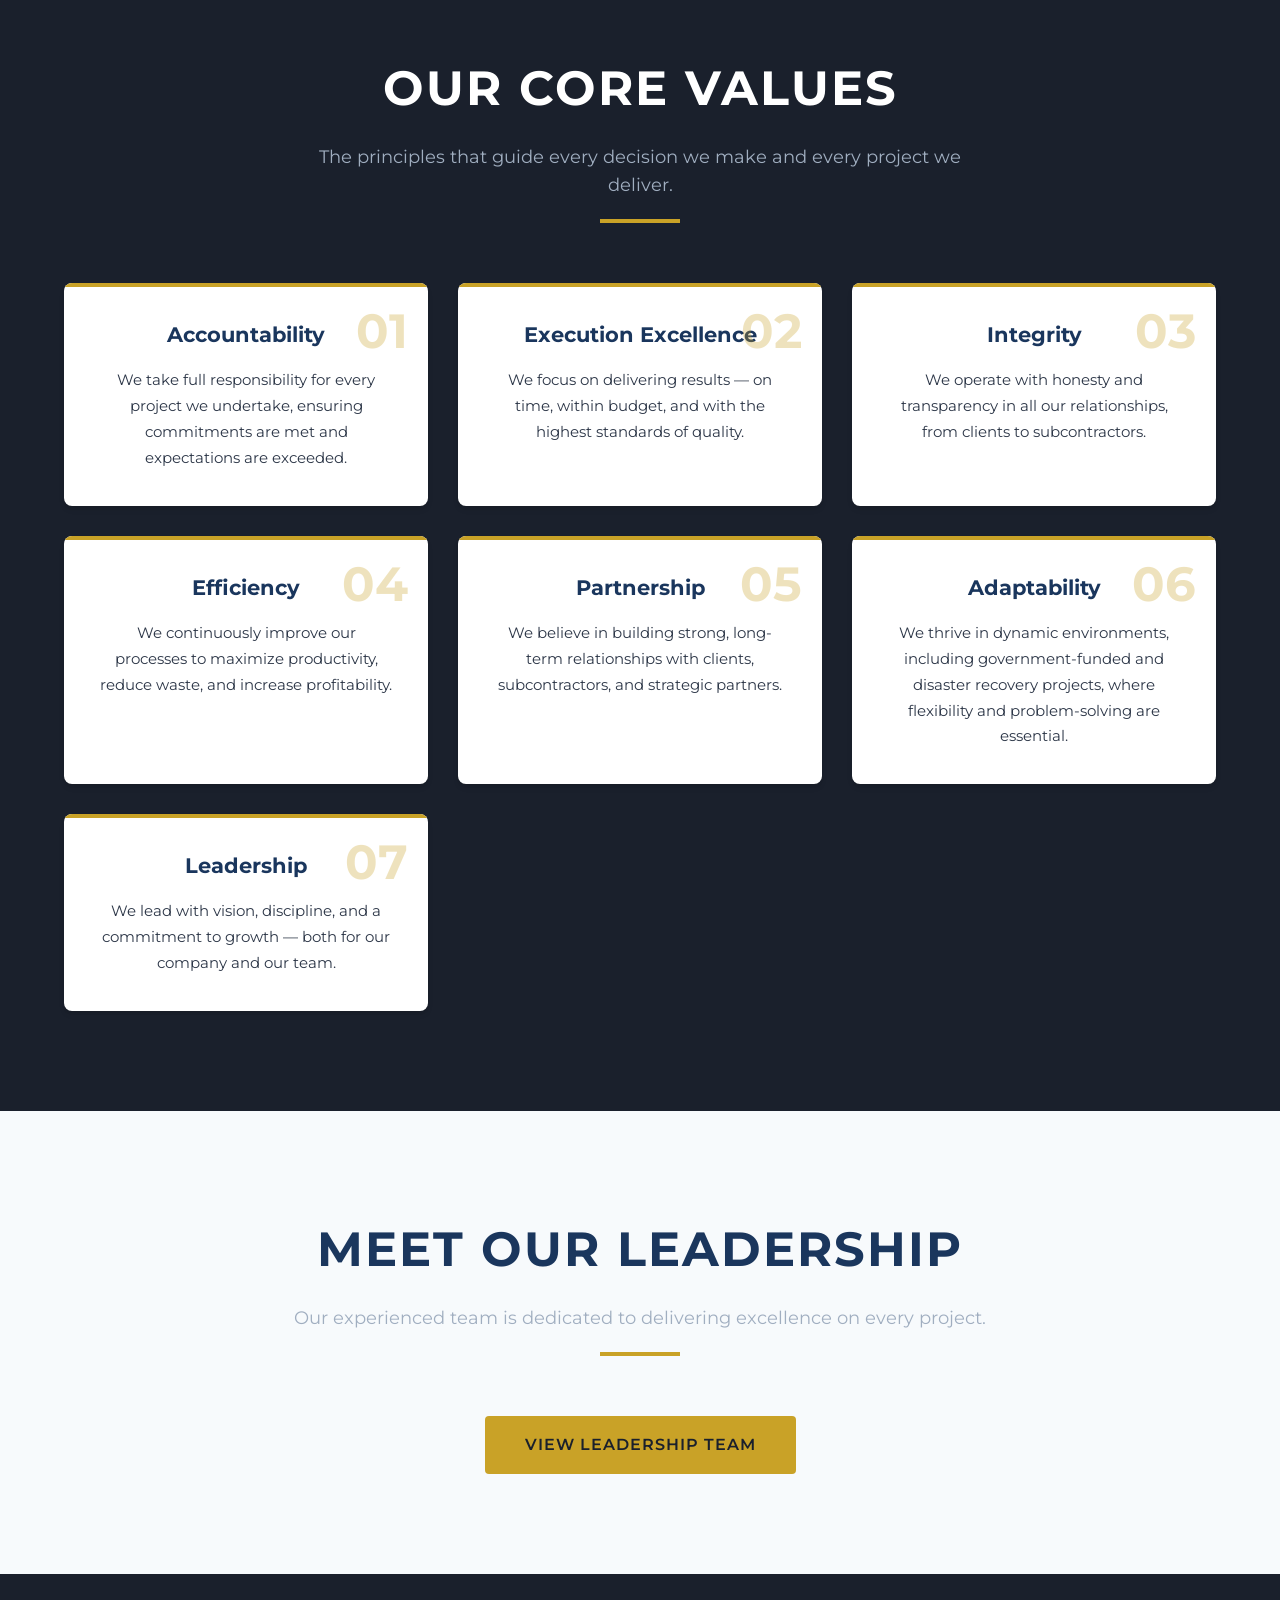
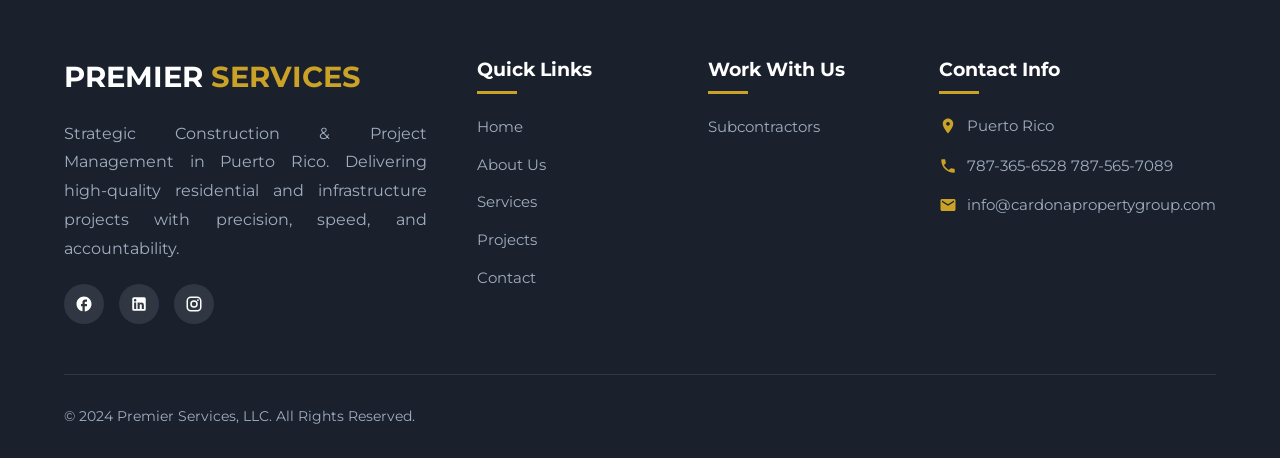
==== commit 42f2c7cd: "logo" ====
--- a/about.html
+++ b/about.html
@@ -107,7 +107,7 @@
   <nav class="navbar" id="navbar">
     <div class="nav-container">
       <a href="index.html" class="logo">
-        <span class="logo-text">PREMIER <span>SERVICES</span></span>
+        <img src="picsvg_download.svg" alt="Logo" class="logo-img">
       </a>
       
       <ul class="nav-menu" id="navMenu">
--- a/styles.css
+++ b/styles.css
@@ -85,7 +85,7 @@
   align-items: center;
   max-width: 1400px;
   margin: 0 auto;
-  height: 80px;
+  height: 160px;
 }
 
 .logo {
@@ -94,7 +94,7 @@
 }
 
 .logo img {
-  height: 50px;
+  height: 140px;
   width: auto;
 }
 
@@ -106,7 +106,7 @@
 }
 
 .logo-text span {
-  color: var(--secondary-color);
+  color: #B81010;
 }
 
 .nav-menu {
@@ -444,6 +444,8 @@
    ============================================ */
 .section {
   padding: 100px 5%;
+  position: relative;
+  overflow: hidden;
 }
 
 .section-dark {
@@ -490,6 +492,30 @@
   height: 4px;
   background: var(--secondary-color);
   margin: 20px auto 0;
+}
+
+.pcg-logo-bg {
+  position: relative;
+  text-align: center;
+  margin: 60px 0 80px 0;
+  z-index: 1;
+  display: flex;
+  align-items: center;
+  justify-content: center;
+  padding: 40px 0;
+  background: var(--white);
+  border-radius: 15px;
+}
+
+.pcg-bg-logo {
+  width: 280px;
+  height: auto;
+  opacity: 1;
+  transition: all 0.4s ease;
+}
+
+.pcg-logo-bg:hover .pcg-bg-logo {
+  transform: scale(1.08);
 }
 
 /* ============================================
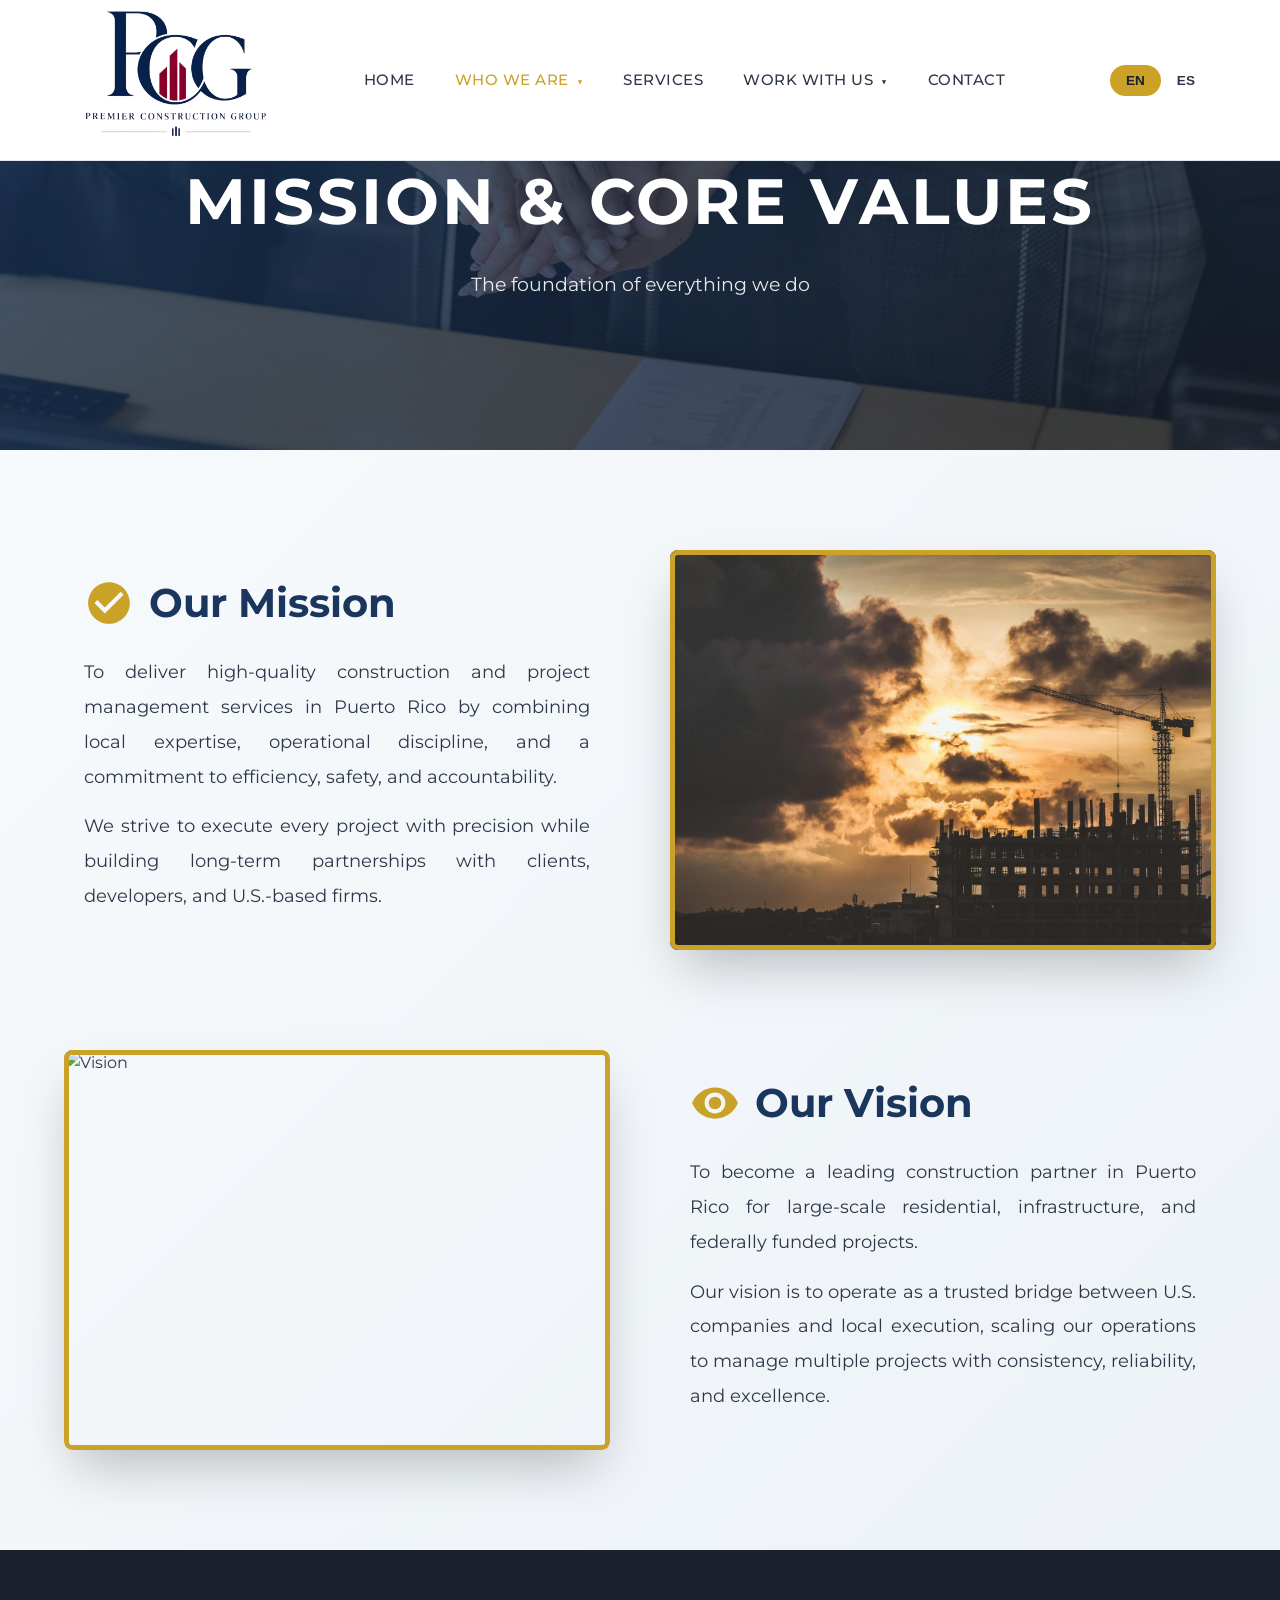
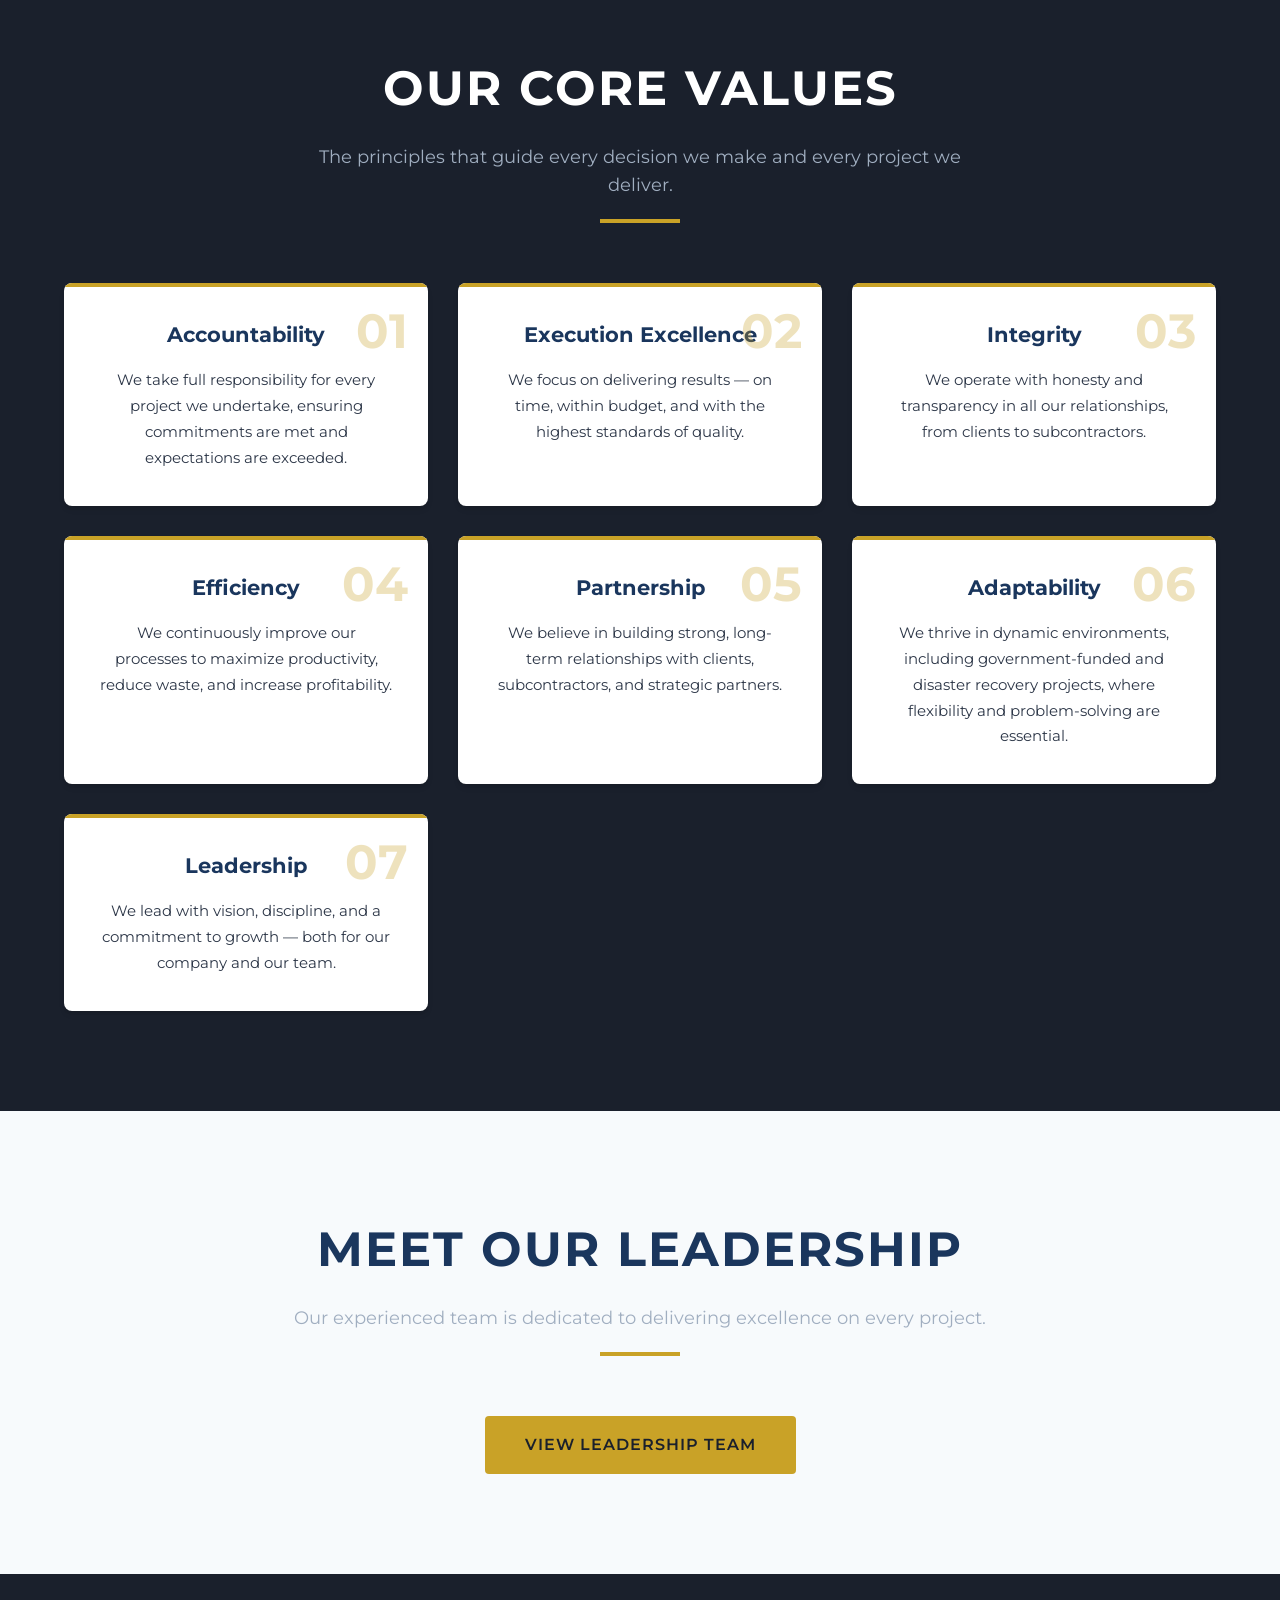
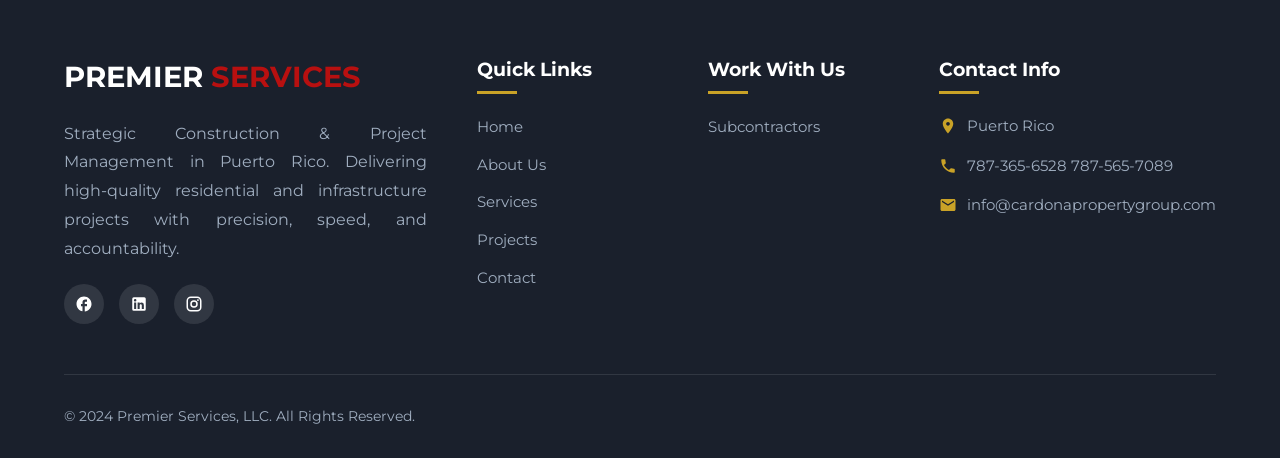
==== commit f4433a68: "updates3" ====
--- a/about.html
+++ b/about.html
@@ -107,7 +107,7 @@
   <nav class="navbar" id="navbar">
     <div class="nav-container">
       <a href="index.html" class="logo">
-        <img src="picsvg_download.svg" alt="Logo" class="logo-img">
+        <img src="lgonobg.svg" alt="Logo" class="logo-img">
       </a>
       
       <ul class="nav-menu" id="navMenu">
--- a/styles.css
+++ b/styles.css
@@ -68,14 +68,14 @@
   left: 0;
   right: 0;
   z-index: 1000;
-  background: rgba(26, 54, 93, 0.95);
-  backdrop-filter: blur(10px);
+  background: var(--white);
   padding: 0 5%;
   transition: var(--transition);
+  border-bottom: 1px solid var(--border-color);
 }
 
 .navbar.scrolled {
-  background: var(--primary-color);
+  background: var(--white);
   box-shadow: var(--shadow-lg);
 }
 
@@ -94,12 +94,12 @@
 }
 
 .logo img {
-  height: 140px;
+  height: 220px;
   width: auto;
 }
 
 .logo-text {
-  color: var(--white);
+  color: var(--text-dark);
   font-size: 1.5rem;
   font-weight: 700;
   letter-spacing: 1px;
@@ -122,7 +122,7 @@
 .nav-link {
   display: block;
   padding: 28px 20px;
-  color: var(--white);
+  color: var(--text-dark);
   font-size: 0.95rem;
   font-weight: 500;
   text-transform: uppercase;
@@ -202,7 +202,7 @@
   padding: 8px 16px;
   border: none;
   background: transparent;
-  color: var(--white);
+  color: var(--text-dark);
   font-size: 0.85rem;
   font-weight: 600;
   cursor: pointer;
@@ -227,7 +227,7 @@
 .hamburger span {
   width: 25px;
   height: 3px;
-  background: var(--white);
+  background: var(--text-dark);
   transition: var(--transition);
 }
 
@@ -1082,7 +1082,7 @@
 }
 
 .footer-about h3 span {
-  color: var(--secondary-color);
+  color: #B81010;
 }
 
 .footer-about p {
@@ -1295,6 +1295,11 @@
     height: 70px;
   }
 
+  .logo img {
+    height: 60px;
+    width: auto;
+  }
+
   .logo-text {
     font-size: 1.2rem;
   }
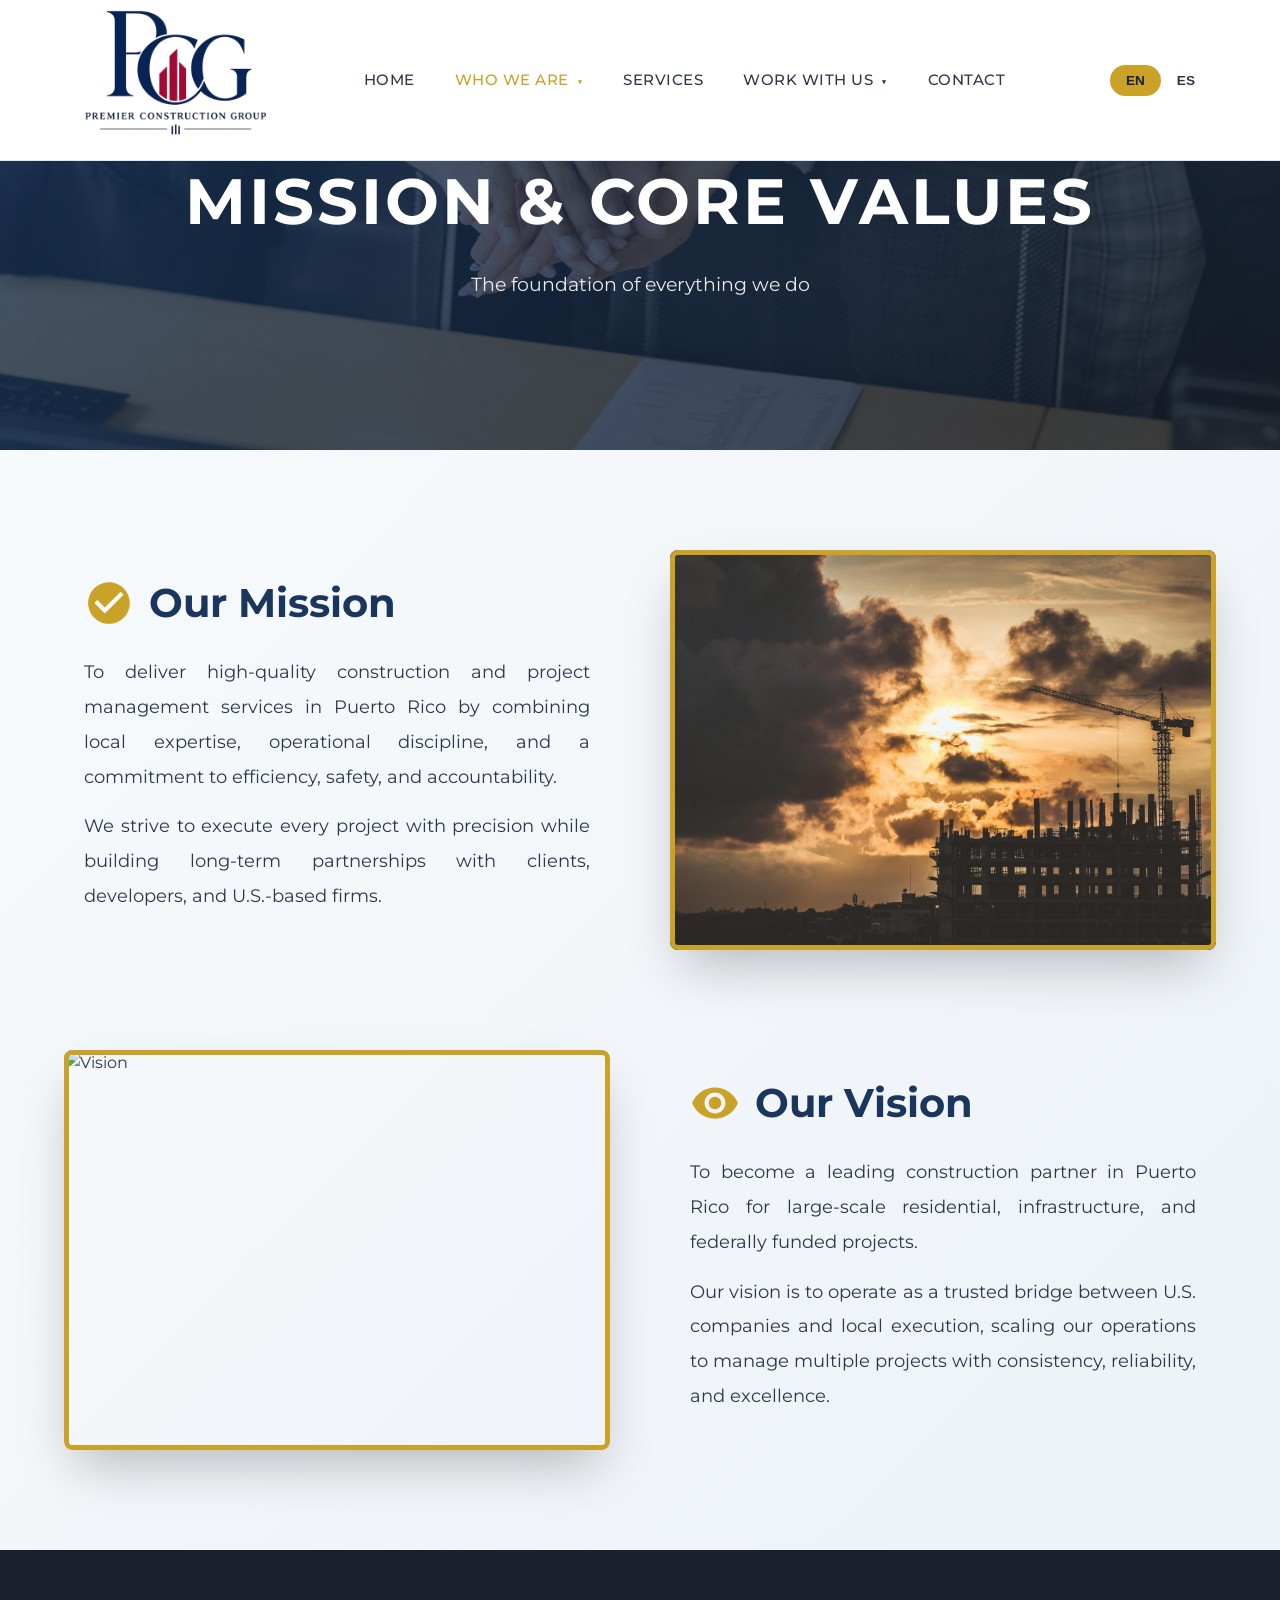
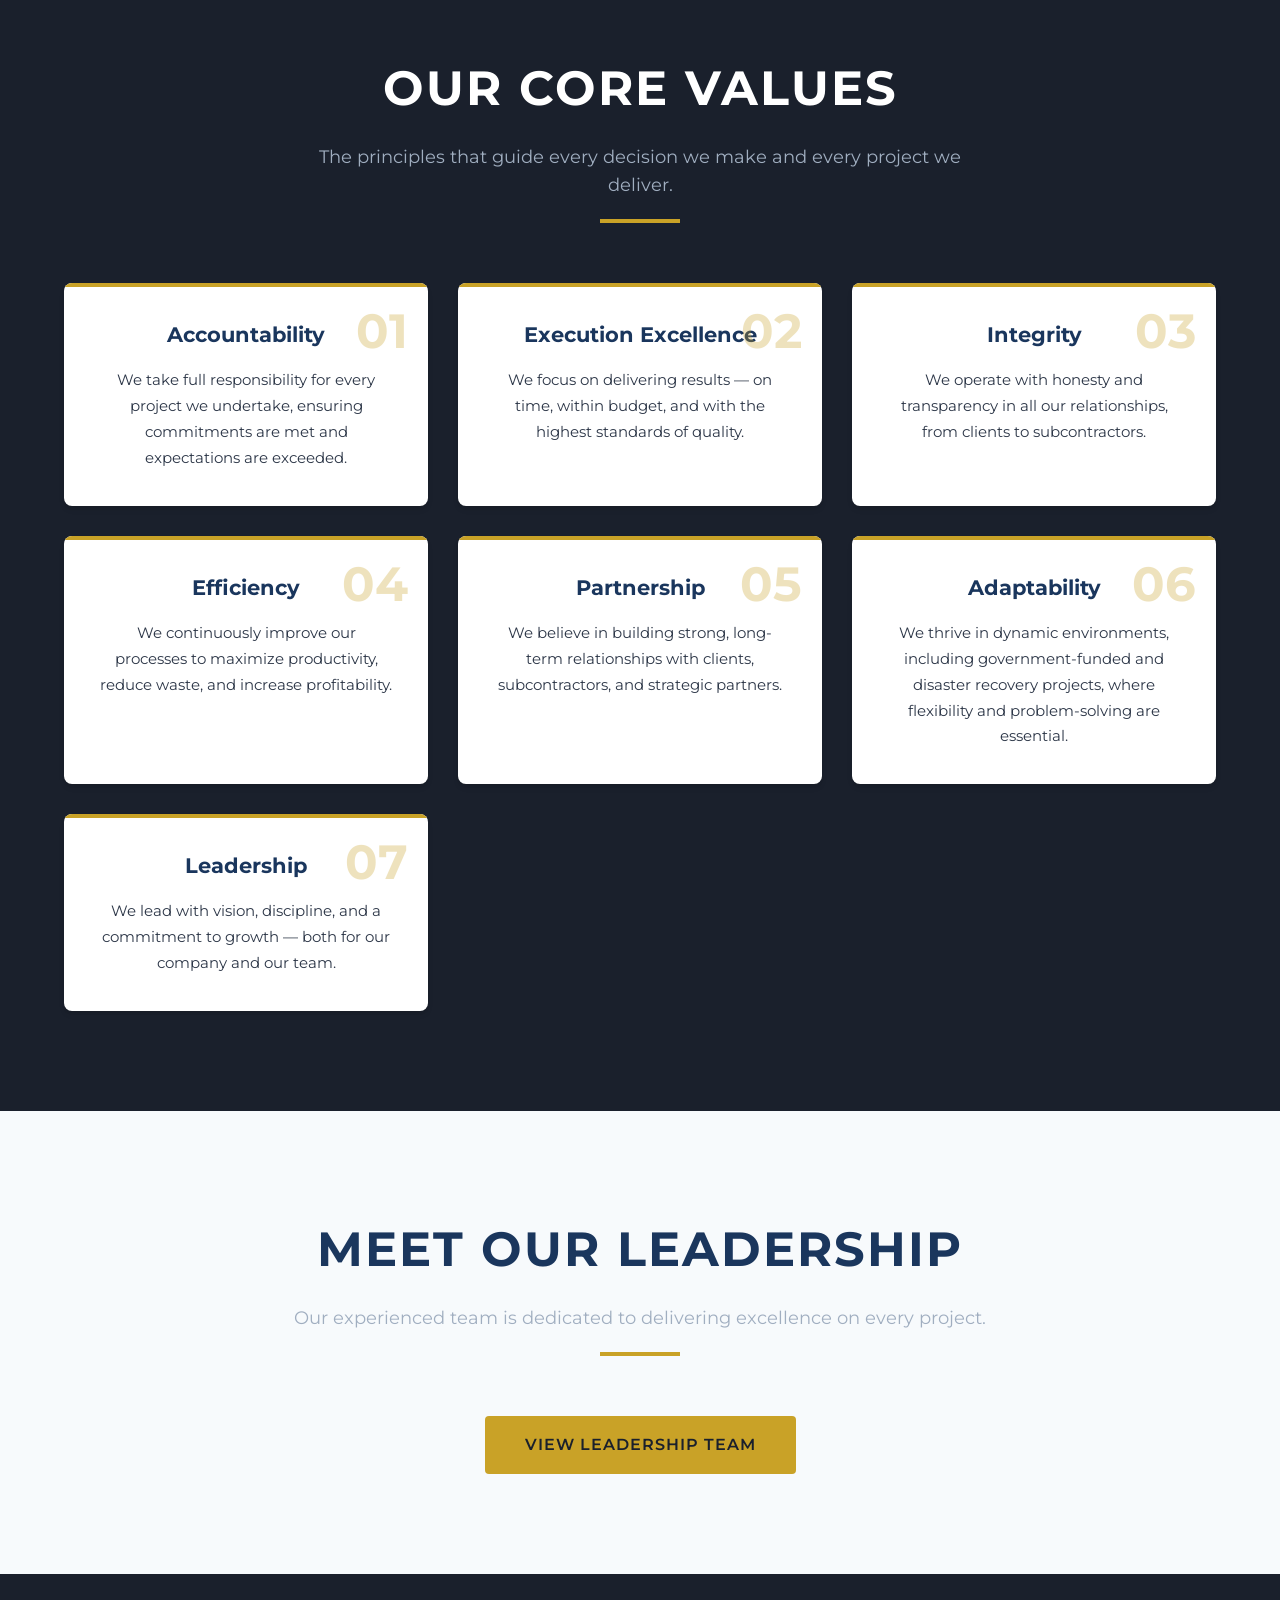
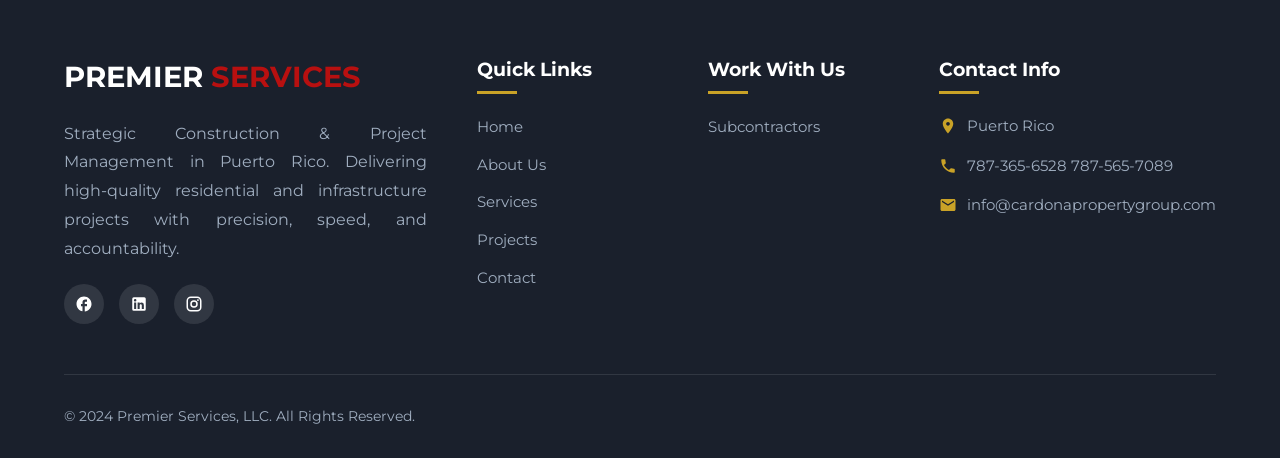
==== commit d2dc5927: "testtt" ====
--- a/about.html
+++ b/about.html
@@ -5,6 +5,7 @@
   <meta name="viewport" content="width=device-width, initial-scale=1.0">
   <title>About Us | Premier Services, LLC</title>
   <meta name="description" content="Learn about Premier Services, LLC - Our Mission, Vision, and Core Values. Strategic Construction & Project Management in Puerto Rico.">
+  <meta name="google-site-verification" content="0P9vt8BvN9106fGLb3oUlvXr18IMX6AVUsGuCBcf8CA" />
   <link rel="stylesheet" href="styles.css">
   <link href="https://fonts.googleapis.com/css2?family=Montserrat:wght@400;500;600;700;800&display=swap" rel="stylesheet">
   <style>
@@ -107,7 +108,7 @@
   <nav class="navbar" id="navbar">
     <div class="nav-container">
       <a href="index.html" class="logo">
-        <img src="lgonobg.svg" alt="Logo" class="logo-img">
+        <img src="logoNEW.svg" alt="Logo" class="logo-img">
       </a>
       
       <ul class="nav-menu" id="navMenu">
@@ -342,7 +343,30 @@
 
     // Mobile menu toggle
     document.getElementById('hamburger').addEventListener('click', () => {
-      document.getElementById('navMenu').classList.toggle('active');
+      const navMenu = document.getElementById('navMenu');
+      navMenu.classList.toggle('active');
+
+      if (!navMenu.classList.contains('active')) {
+        document.querySelectorAll('.dropdown.open').forEach(dropdown => dropdown.classList.remove('open'));
+      }
+    });
+
+    document.querySelectorAll('.dropdown-toggle').forEach(toggle => {
+      toggle.addEventListener('click', event => {
+        if (window.innerWidth <= 992) {
+          event.preventDefault();
+          const dropdown = toggle.closest('.dropdown');
+          const isOpen = dropdown.classList.toggle('open');
+
+          if (isOpen) {
+            document.querySelectorAll('.dropdown.open').forEach(otherDropdown => {
+              if (otherDropdown !== dropdown) {
+                otherDropdown.classList.remove('open');
+              }
+            });
+          }
+        }
+      });
     });
   </script>
 </body>
--- a/styles.css
+++ b/styles.css
@@ -96,6 +96,14 @@
 .logo img {
   height: 220px;
   width: auto;
+  transform: translateZ(0);
+  -webkit-transform: translateZ(0);
+  backface-visibility: hidden;
+  -webkit-backface-visibility: hidden;
+  image-rendering: -webkit-optimize-contrast;
+  -webkit-filter: brightness(1);
+  filter: brightness(1);
+  will-change: transform;
 }
 
 .logo-text {
@@ -512,6 +520,8 @@
   height: auto;
   opacity: 1;
   transition: all 0.4s ease;
+  transform: translateZ(0);
+  -webkit-transform: translateZ(0);
 }
 
 .pcg-logo-bg:hover .pcg-bg-logo {
@@ -1201,7 +1211,9 @@
   }
 
   .nav-menu.active {
-    max-height: 500px;
+    max-height: calc(100vh - 80px);
+    overflow-y: auto;
+    -webkit-overflow-scrolling: touch;
   }
 
   .nav-item {
@@ -1211,25 +1223,52 @@
   .nav-link {
     padding: 15px 20px;
     border-bottom: 1px solid rgba(255, 255, 255, 0.1);
+    color: var(--white);
+  }
+
+  .nav-link:hover,
+  .nav-link.active {
+    color: var(--secondary-color);
+  }
+
+  .dropdown-toggle::after {
+    color: var(--white);
   }
 
   .dropdown-menu {
     position: static;
+    opacity: 0;
+    visibility: hidden;
+    transform: none;
+    box-shadow: none;
+    background: var(--white);
+    display: none;
+    width: calc(100% - 20px);
+    margin: 0 0 10px 20px;
+    border-left: 4px solid var(--secondary-color);
+    border-top: none;
+    border-radius: 0 10px 10px 0;
+  }
+
+  .dropdown.open .dropdown-menu {
+    display: block;
     opacity: 1;
     visibility: visible;
-    transform: none;
-    box-shadow: none;
-    background: rgba(0, 0, 0, 0.2);
-    display: none;
-  }
-
-  .dropdown:hover .dropdown-menu {
-    display: block;
   }
 
   .dropdown-menu a {
-    color: var(--white);
-    border-color: rgba(255, 255, 255, 0.1);
+    color: var(--text-dark);
+    border-color: var(--border-color);
+  }
+
+  .dropdown-menu a.active {
+    color: var(--primary-color);
+  }
+
+  .dropdown-menu a:hover {
+    background: var(--light-bg);
+    color: var(--primary-color);
+    padding-left: 25px;
   }
 
   .hamburger {
@@ -1295,9 +1334,20 @@
     height: 70px;
   }
 
+  .nav-menu {
+    top: 70px;
+  }
+
+  .nav-menu.active {
+    max-height: calc(100vh - 70px);
+  }
+
   .logo img {
-    height: 60px;
+    height: 5rem;
     width: auto;
+    image-rendering: -webkit-optimize-contrast;
+    -webkit-filter: brightness(1);
+    filter: brightness(1);
   }
 
   .logo-text {
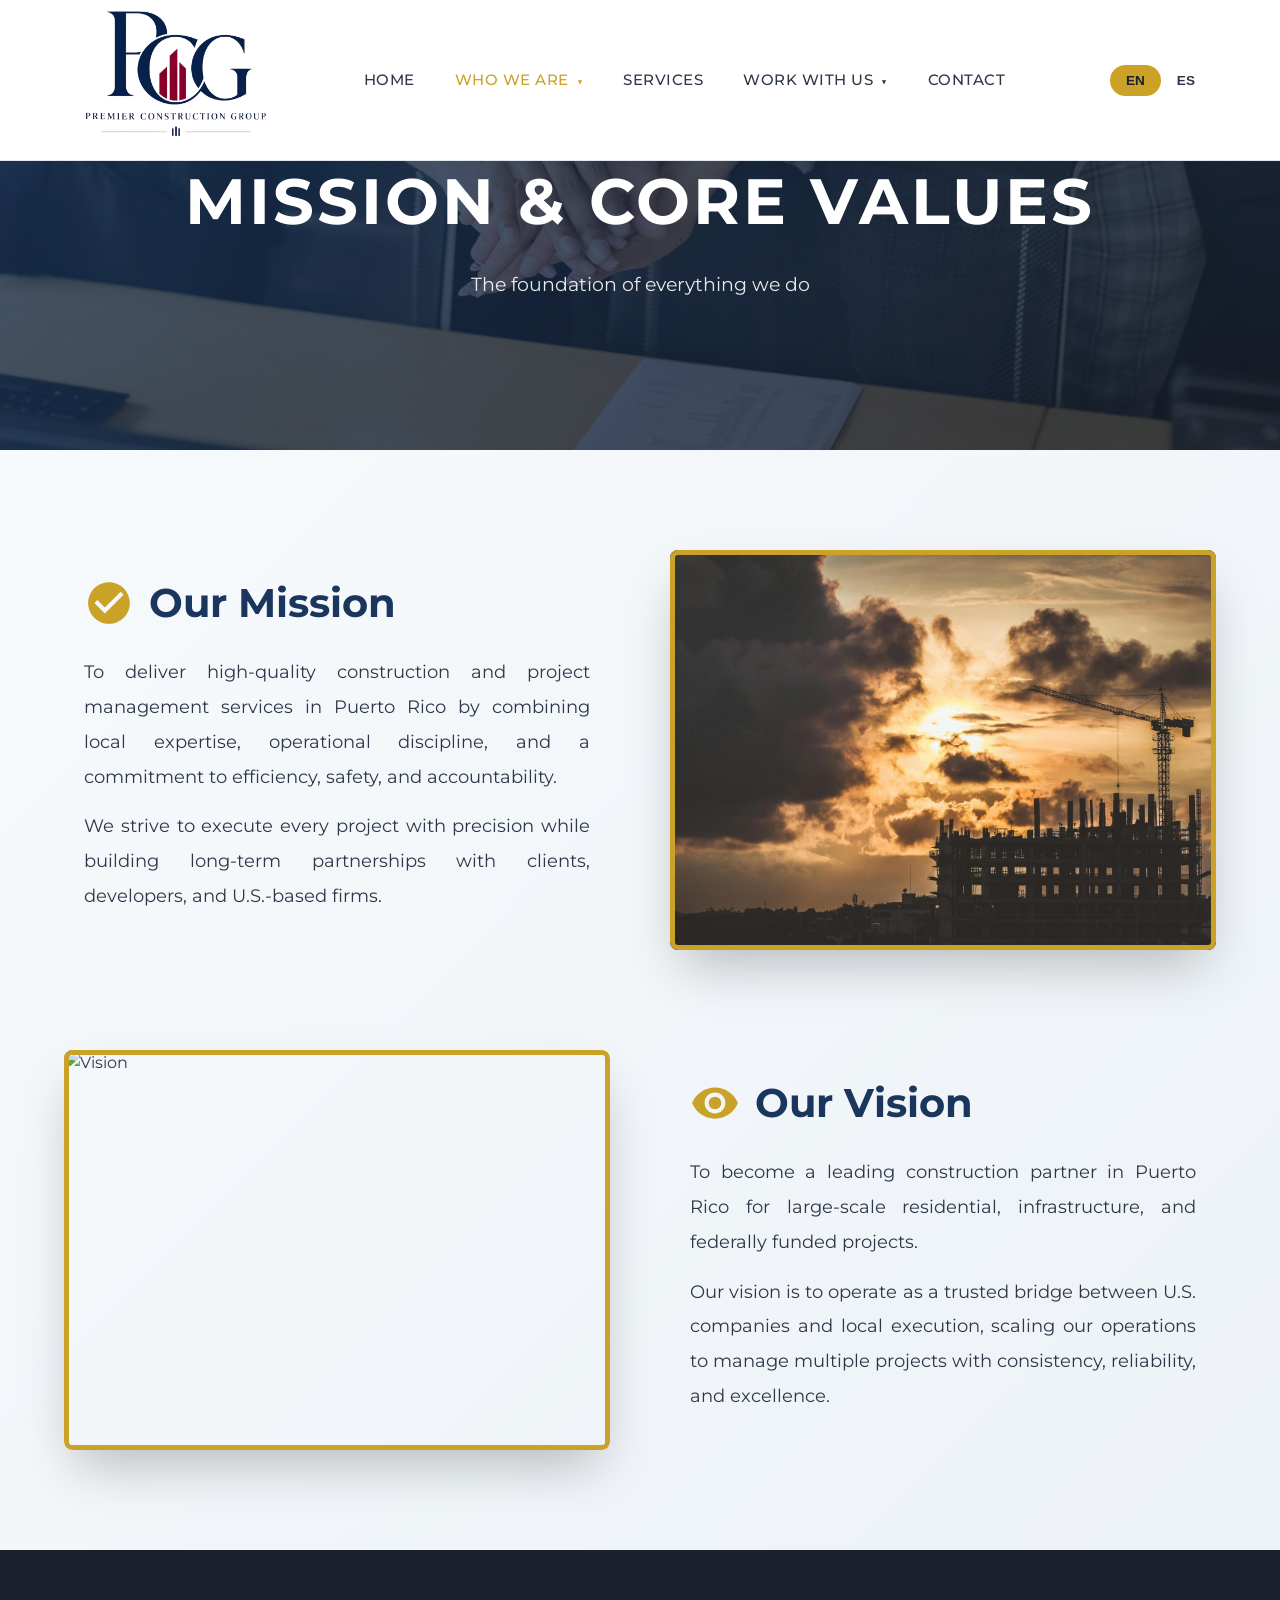
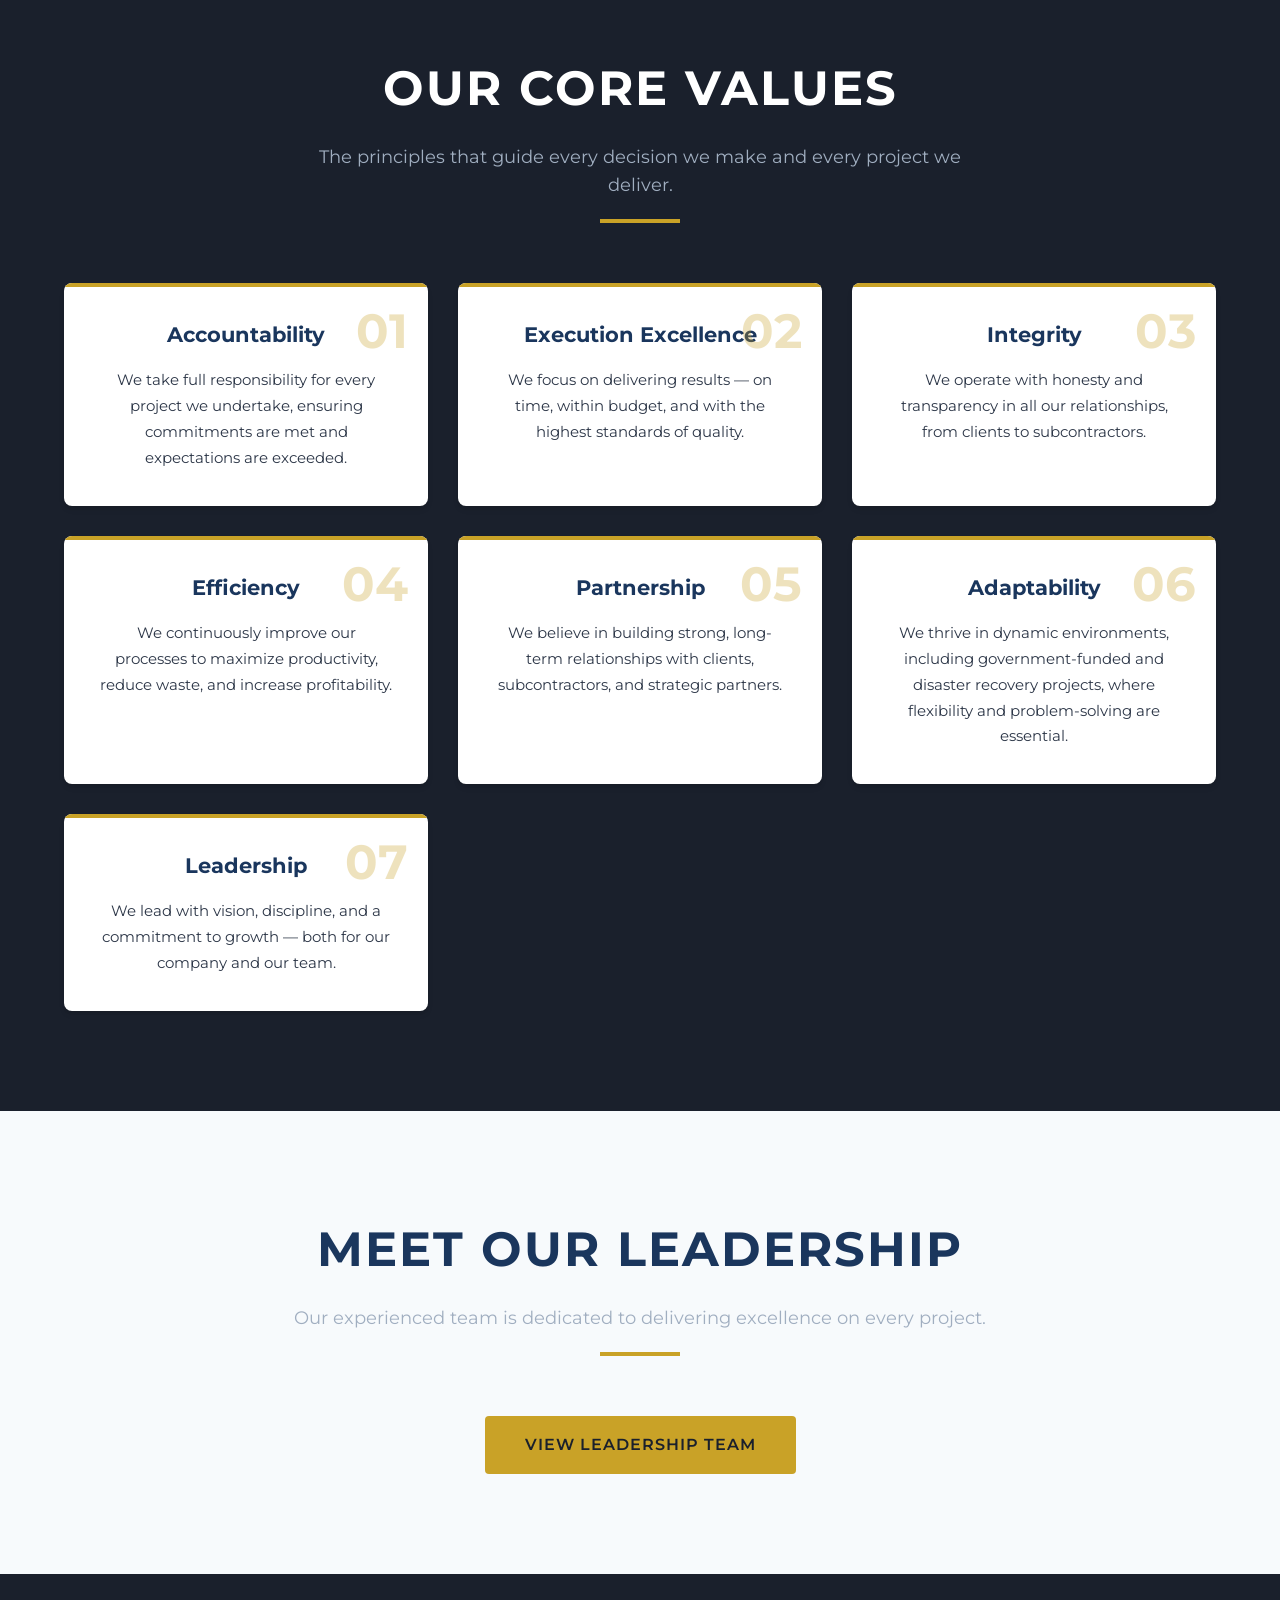
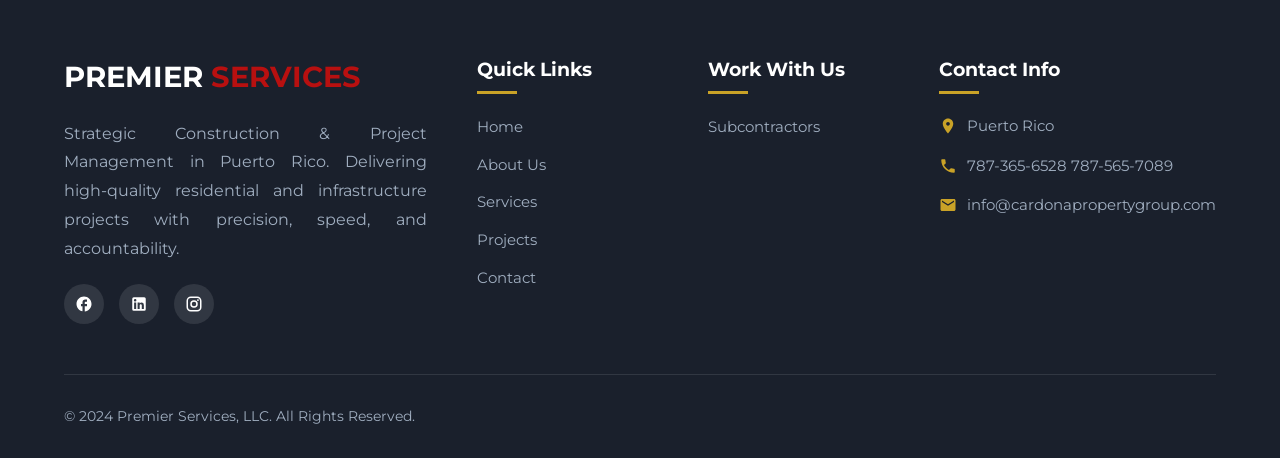
==== commit b6f11264: "test" ====
--- a/about.html
+++ b/about.html
@@ -108,7 +108,10 @@
   <nav class="navbar" id="navbar">
     <div class="nav-container">
       <a href="index.html" class="logo">
-        <img src="logoNEW.svg" alt="Logo" class="logo-img">
+        <picture>
+          <source media="(max-width: 768px)" srcset="logoNEW.svg">
+          <img src="lgonobg.svg" alt="Logo" class="logo-img">
+        </picture>
       </a>
       
       <ul class="nav-menu" id="navMenu">
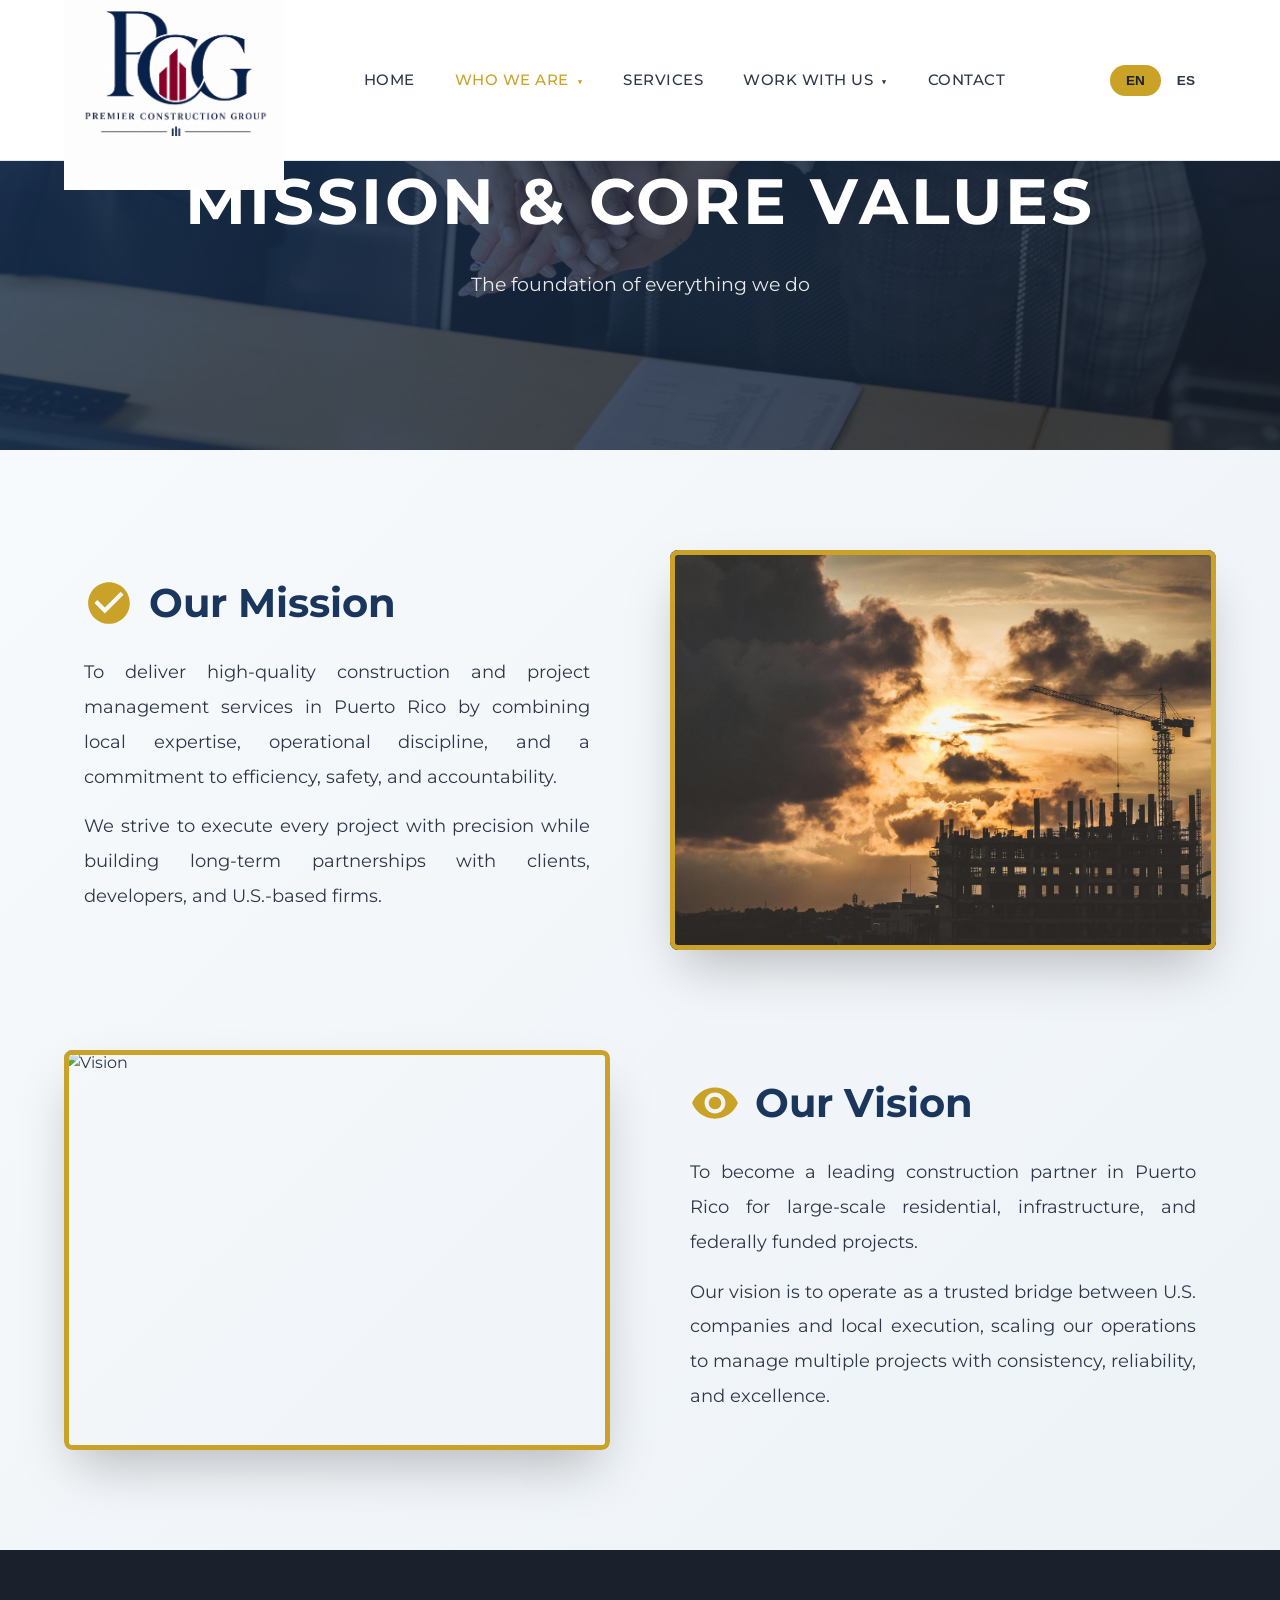
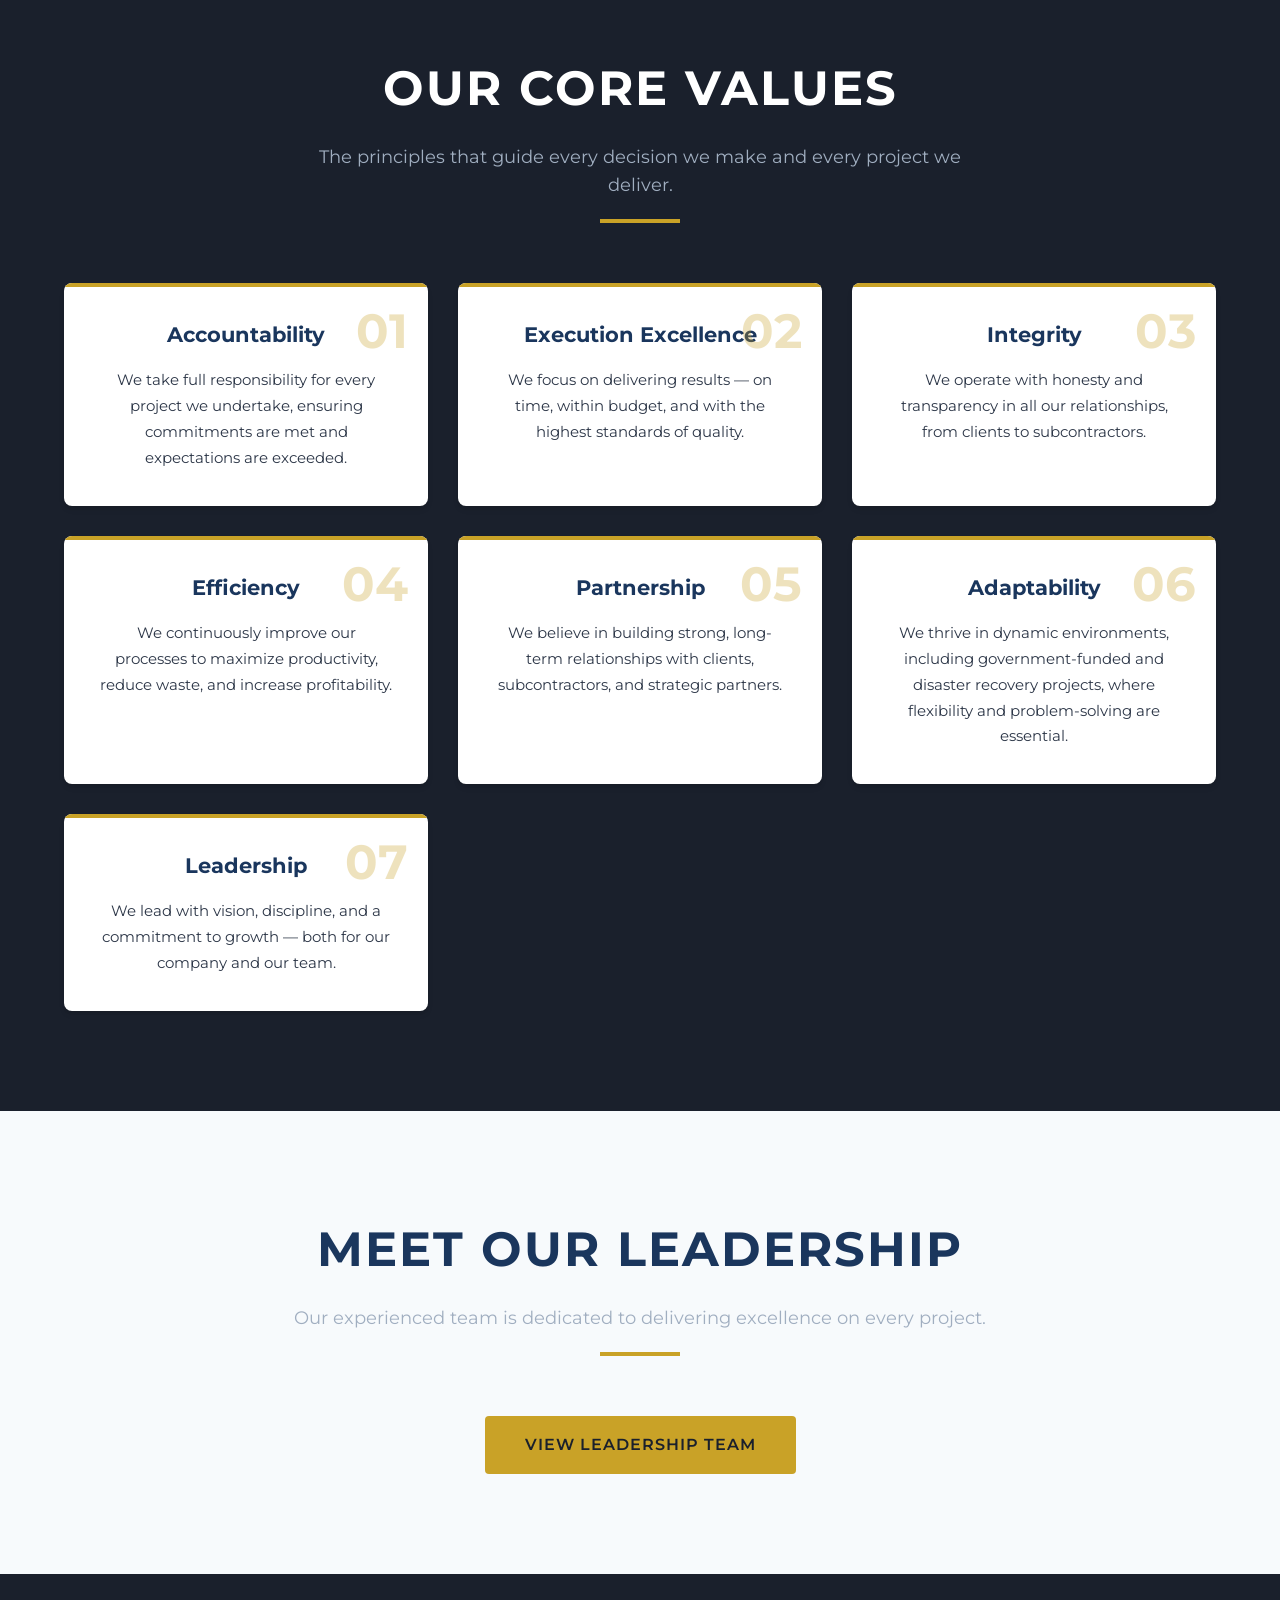
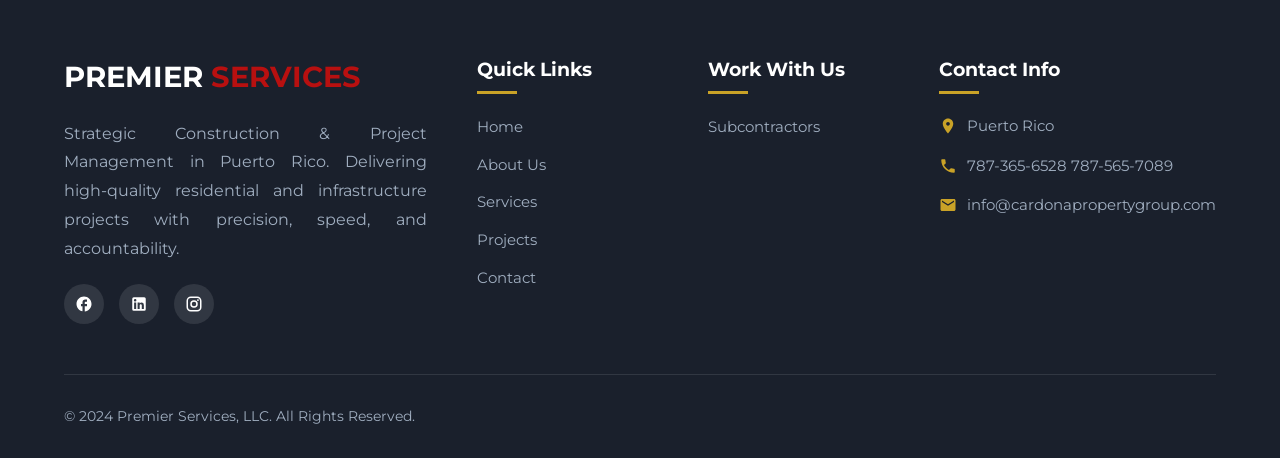
==== commit 062a0940: "re" ====
--- a/about.html
+++ b/about.html
@@ -110,7 +110,7 @@
       <a href="index.html" class="logo">
         <picture>
           <source media="(max-width: 768px)" srcset="logoNEW.svg">
-          <img src="lgonobg.svg" alt="Logo" class="logo-img">
+          <img src="PCG_logo_vector.svg" alt="Logo" class="logo-img">
         </picture>
       </a>
       
--- a/styles.css
+++ b/styles.css
@@ -100,10 +100,6 @@
   -webkit-transform: translateZ(0);
   backface-visibility: hidden;
   -webkit-backface-visibility: hidden;
-  image-rendering: -webkit-optimize-contrast;
-  -webkit-filter: brightness(1);
-  filter: brightness(1);
-  will-change: transform;
 }
 
 .logo-text {
@@ -1190,6 +1186,16 @@
 /* ============================================
    Responsive Design
    ============================================ */
+@media (min-width: 769px) {
+  .logo img {
+    transform: none;
+    -webkit-transform: none;
+    backface-visibility: visible;
+    -webkit-backface-visibility: visible;
+    isolation: isolate;
+  }
+}
+
 @media (max-width: 1200px) {
   .footer-grid {
     grid-template-columns: repeat(2, 1fr);
